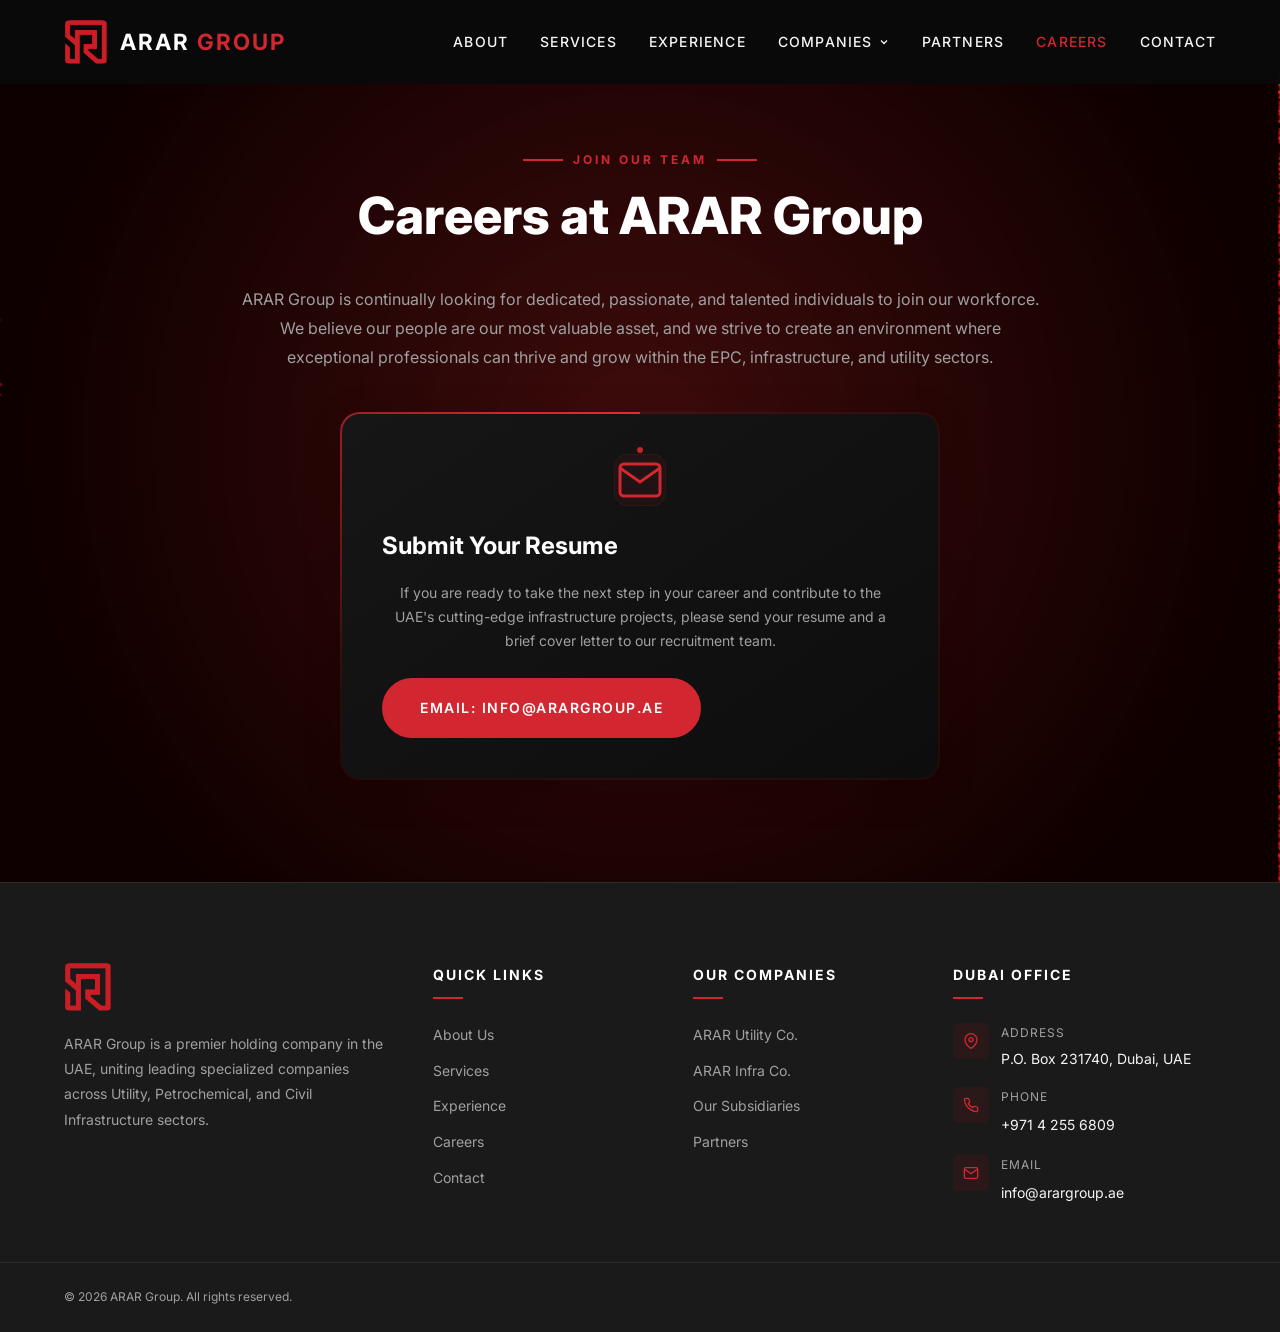
==== careers/index.html @ 0d3710c1 "Career and utility separate" ====
<!DOCTYPE html>
<html lang="en">

<head>
  <meta charset="UTF-8">
  <meta name="viewport" content="width=device-width, initial-scale=1.0">
  <meta name="robots" content="index, follow">
  <title>Careers at ARAR Group &mdash; Join Dubai's Leading EPC &amp; Utility Contractor</title>
  <meta name="description"
    content="Join ARAR Group, leading EPC &amp; Utility Contracting Company in Dubai. Send your resume to info@arargroup.ae to explore career opportunities in electrical engineering and infrastructure.">
  <!-- Canonical -->
  <link rel="canonical" href="https://arargroup.com/careers">
  <!-- Favicon -->
  <link rel="icon" href="/ARAR.png" type="image/png">
  <!-- Open Graph -->
  <meta property="og:type" content="website">
  <meta property="og:site_name" content="ARAR Group">
  <meta property="og:title" content="Careers at ARAR Group">
  <meta property="og:description" content="Join ARAR Group, leading EPC &amp; Utility Contracting Company in Dubai. Explore career opportunities with us.">
  <meta property="og:image" content="https://arargroup.com/ARAR.png">
  <meta property="og:url" content="https://arargroup.com/careers">
  <meta name="twitter:card" content="summary_large_image">
  <link rel="stylesheet" href="/index.css">
  <link rel="stylesheet" href="/modal.css">
  <!-- Google Fonts -->
  <link rel="preconnect" href="https://fonts.googleapis.com">
  <link rel="preconnect" href="https://fonts.gstatic.com" crossorigin>
  <link rel="stylesheet" href="https://fonts.googleapis.com/css2?family=Inter:wght@300;400;500;600;700;800;900&display=swap">
</head>

<body>

  <!-- ============ NAVIGATION ============ -->
  <nav class="navbar" id="navbar" style="background: rgba(10, 10, 10, 0.95); backdrop-filter: blur(10px);">
    <div class="container">
      <a href="/" class="nav-logo">
        <div class="logo-mark"><img src="/ARAR.png" alt="ARAR Group Logo"></div>
        <div class="logo-text">ARAR <span>GROUP</span></div>
      </a>
      <div class="nav-links" id="navLinks">
        <a href="/#about">About</a>
        <a href="/#services">Services</a>
        <a href="/#stats">Experience</a>
        <!-- Companies Dropdown -->
        <div class="nav-dropdown" id="navCompaniesDropdown">
          <button class="nav-dropdown-trigger" aria-haspopup="true" aria-expanded="false" id="navCompaniesTrigger">
            Companies
            <svg class="nav-dd-chevron" viewBox="0 0 24 24" fill="none" stroke="currentColor" stroke-width="2.5"
              width="12" height="12">
              <polyline points="6 9 12 15 18 9" />
            </svg>
          </button>
          <div class="nav-dropdown-panel" id="navCompaniesPanel" role="menu">
            <a href="/utility" class="nav-dd-item nav-dd-utility" role="menuitem">
              <span class="nav-dd-dot nav-dd-dot--utility"></span>
              <span class="nav-dd-info">
                <span class="nav-dd-name">ARAR Utility Co.</span>
                <span class="nav-dd-sub">EPC Electrical &amp; Power</span>
              </span>
              <svg class="nav-dd-arrow" viewBox="0 0 24 24" fill="none" stroke="currentColor" stroke-width="2"
                width="14" height="14">
                <path d="M7 17L17 7M17 7H7M17 7v10" />
              </svg>
            </a>
            <a href="https://www.ararinfra.com/" target="_blank" rel="noopener noreferrer"
              class="nav-dd-item nav-dd-infra" role="menuitem">
              <span class="nav-dd-dot nav-dd-dot--infra"></span>
              <span class="nav-dd-info">
                <span class="nav-dd-name">ARAR Infra Co.</span>
                <span class="nav-dd-sub">Civil &amp; Road Works</span>
              </span>
              <svg class="nav-dd-arrow" viewBox="0 0 24 24" fill="none" stroke="currentColor" stroke-width="2"
                width="14" height="14">
                <path d="M7 17L17 7M17 7H7M17 7v10" />
              </svg>
            </a>
            <div class="nav-dd-item nav-dd-petro nav-dd-soon" role="menuitem">
              <span class="nav-dd-dot nav-dd-dot--petro"></span>
              <span class="nav-dd-info">
                <span class="nav-dd-name">ARAR Petrochemicals</span>
              </span>
              <span class="nav-dd-soon-badge">Soon</span>
            </div>
          </div>
        </div>
        <a href="/#clients">Partners</a>
        <a href="/careers" class="active" style="color: var(--deep-red);">Careers</a>
        <a href="/#contact">Contact</a>
      </div>
      <button class="hamburger" id="hamburger" aria-label="Toggle navigation">
        <span></span>
        <span></span>
        <span></span>
      </button>
    </div>
  </nav>

  <!-- Mobile Nav -->
  <div class="mobile-nav" id="mobileNav">
    <a href="/#about" class="mobile-nav-link">About</a>
    <a href="/#services" class="mobile-nav-link">Services</a>
    <a href="/#stats" class="mobile-nav-link">Experience</a>
    <!-- Companies accordion -->
    <div class="mobile-companies" id="mobileCompanies">
      <button class="mobile-companies-trigger" id="mobileCompaniesTrigger">
        Companies
        <svg class="mobile-dd-chevron" viewBox="0 0 24 24" fill="none" stroke="currentColor" stroke-width="2.5"
          width="14" height="14">
          <polyline points="6 9 12 15 18 9" />
        </svg>
      </button>
      <div class="mobile-companies-list" id="mobileCompaniesList">
        <a href="/utility" class="mobile-company-link mobile-company-utility">
          <span class="mobile-co-dot mobile-co-dot--utility"></span>ARAR Utility Co.
        </a>
        <a href="https://www.ararinfra.com/" target="_blank" rel="noopener noreferrer"
          class="mobile-company-link mobile-company-infra">
          <span class="mobile-co-dot mobile-co-dot--infra"></span>ARAR Infra Co.
        </a>
        <span class="mobile-company-link mobile-company-petro mobile-company-soon">
          <span class="mobile-co-dot mobile-co-dot--petro"></span>ARAR Petrochemicals <em>(Soon)</em>
        </span>
      </div>
    </div>
    <a href="/#clients" class="mobile-nav-link">Partners</a>
    <a href="/careers" class="mobile-nav-link active">Careers</a>
    <a href="/#contact" class="mobile-nav-link">Contact</a>
  </div>


  <!-- ============ CAREERS CONTENT ============ -->
  <section class="section" style="position: relative; padding-top: 150px; min-height: 80vh; display: flex; flex-direction: column; justify-content: center; align-items: center; overflow: hidden; z-index: 1;">
    
    <!-- Red Particle Noise Background -->
    <div style="position: absolute; top: 0; left: 0; width: 100%; height: 100%; z-index: -1;">
      <!-- Deep red radial gradient base -->
      <div style="position: absolute; top: 0; left: 0; width: 100%; height: 100%; background: radial-gradient(circle at 50% 50%, rgba(180, 10, 10, 0.3) 0%, rgba(15, 0, 0, 1) 80%);"></div>
      
      <!-- Particle Noise Canvas -->
      <canvas id="particleNoiseCanvas" style="position: absolute; top: 0; left: 0; width: 100%; height: 100%; mix-blend-mode: screen;"></canvas>
    </div>

    <div class="container" style="display: flex; flex-direction: column; align-items: center; text-align: center;">
      <span class="section-tag"><span class="line"></span> Join Our Team <span class="line"></span></span>
      <h1 class="section-title">Careers at ARAR Group</h1>
      <p class="section-subtitle" style="max-width: 800px; margin: 20px auto 40px;">
        ARAR Group is continually looking for dedicated, passionate, and talented individuals to join our workforce. We believe our people are our most valuable asset, and we strive to create an environment where exceptional professionals can thrive and grow within the EPC, infrastructure, and utility sectors.
      </p>

      <div class="gradient-card fade-in" style="max-width: 600px; width: 100%; text-align: center; margin: 0 auto;">
        <div class="gradient-card-border"></div>
        <div class="gradient-card-content" style="padding: 40px;">
          <div class="gradient-card-icon" style="margin: 0 auto 20px;">
            <svg viewBox="0 0 24 24" fill="none" stroke="currentColor" stroke-width="1.5" style="width: 48px; height: 48px;">
              <path d="M4 4h16c1.1 0 2 .9 2 2v12c0 1.1-.9 2-2 2H4c-1.1 0-2-.9-2-2V6c0-1.1.9-2 2-2z" />
              <polyline points="22,6 12,13 2,6" />
            </svg>
          </div>
          <h3 style="margin-bottom: 15px; font-size: 1.5rem; text-align: center;">Submit Your Resume</h3>
          <p style="margin-bottom: 25px; color: var(--text-muted); text-align: center;">
            If you are ready to take the next step in your career and contribute to the UAE's cutting-edge infrastructure projects, please send your resume and a brief cover letter to our recruitment team.
          </p>
          <a href="mailto:info@arargroup.ae" class="btn btn-primary">
            Email: info@arargroup.ae
          </a>
        </div>
      </div>
    </div>
  </section>


  <!-- ============ FOOTER ============ -->
  <footer class="footer">
    <div class="footer-main">
      <div class="container">
        <div class="footer-grid">
          <!-- Brand -->
          <div class="footer-brand">
            <div class="logo-mark"><img src="/ARAR.png" alt="ARAR Group Logo"></div>
            <p>
              ARAR Group is a premier holding company in the UAE, uniting leading specialized companies across Utility, Petrochemical, and Civil Infrastructure sectors.
            </p>
          </div>

          <!-- Quick Links -->
          <div class="footer-col">
            <h4>Quick Links</h4>
            <ul>
              <li><a href="/#about">About Us</a></li>
              <li><a href="/#services">Services</a></li>
              <li><a href="/#stats">Experience</a></li>
              <li><a href="/careers">Careers</a></li>
              <li><a href="/#contact">Contact</a></li>
            </ul>
          </div>

          <!-- Our Companies -->
          <div class="footer-col">
            <h4>Our Companies</h4>
            <ul>
              <li><a href="/utility">ARAR Utility Co.</a></li>
              <li><a href="https://www.ararinfra.com/" target="_blank" rel="noopener noreferrer">ARAR Infra Co.</a></li>
              <li><a href="/#showcase">Our Subsidiaries</a></li>
              <li><a href="/#clients">Partners</a></li>
            </ul>
          </div>

          <!-- Contact -->
          <div class="footer-col">
            <h4>Dubai Office</h4>
            <div class="footer-contact-item">
              <div class="footer-contact-icon">
                <svg width="16" height="16" viewBox="0 0 24 24" fill="none" stroke="currentColor" stroke-width="2">
                  <path d="M21 10c0 7-9 13-9 13s-9-6-9-13a9 9 0 0 1 18 0z" />
                  <circle cx="12" cy="10" r="3" />
                </svg>
              </div>
              <div class="footer-contact-info">
                <span>Address</span>
                <p>P.O. Box 231740, Dubai, UAE</p>
              </div>
            </div>
            <div class="footer-contact-item">
              <div class="footer-contact-icon">
                <svg width="16" height="16" viewBox="0 0 24 24" fill="none" stroke="currentColor" stroke-width="2">
                  <path
                    d="M22 16.92v3a2 2 0 0 1-2.18 2 19.79 19.79 0 0 1-8.63-3.07 19.5 19.5 0 0 1-6-6 19.79 19.79 0 0 1-3.07-8.67A2 2 0 0 1 4.11 2h3a2 2 0 0 1 2 1.72c.127.96.361 1.903.7 2.81a2 2 0 0 1-.45 2.11L8.09 9.91a16 16 0 0 0 6 6l1.27-1.27a2 2 0 0 1 2.11-.45c.907.339 1.85.573 2.81.7A2 2 0 0 1 22 16.92z" />
                </svg>
              </div>
              <div class="footer-contact-info">
                <span>Phone</span>
                <a href="tel:+97142556809">+971 4 255 6809</a>
              </div>
            </div>
            <div class="footer-contact-item">
              <div class="footer-contact-icon">
                <svg width="16" height="16" viewBox="0 0 24 24" fill="none" stroke="currentColor" stroke-width="2">
                  <path d="M4 4h16c1.1 0 2 .9 2 2v12c0 1.1-.9 2-2 2H4c-1.1 0-2-.9-2-2V6c0-1.1.9-2 2-2z" />
                  <polyline points="22,6 12,13 2,6" />
                </svg>
              </div>
              <div class="footer-contact-info">
                <span>Email</span>
                <a href="mailto:info@arargroup.ae">info@arargroup.ae</a>
              </div>
            </div>
          </div>
        </div>
      </div>
    </div>

    <!-- Footer Bottom -->
    <div class="footer-bottom">
      <div class="container">
        <p>&copy; 2026 ARAR Group. All rights reserved.</p>
      </div>
    </div>
  </footer>

  <!-- ============ BACK TO TOP ============ -->
  <button id="backToTop" class="back-to-top" aria-label="Back to top">
    <svg viewBox="0 0 24 24" fill="none" stroke="currentColor" stroke-width="2.5" stroke-linecap="round"
      stroke-linejoin="round">
      <path d="M12 19V5M5 12l7-7 7 7" />
    </svg>
  </button>

  <script src="/index.js"></script>
  <script src="/particle-noise.js"></script>
</body>

</html>
---- index.css ----
/* ============================================
   ARAR GROUP — Premium EPC Portal
   Design System & Styles
   ============================================ */

/* ---- Google Fonts ---- */
/* Loaded via <link> in HTML <head> to avoid render-blocking CSS @import */

/* ---- CSS Custom Properties ---- */
:root {
  /* Brand Colors — matched to logo red */
  --deep-red: #D22630;
  --deep-red-hover: #E02D38;
  --deep-red-glow: rgba(210, 38, 48, 0.35);
  --slate-grey: #2C2C2C;
  --slate-dark: #1A1A1A;
  --clean-black: #0D0D0D;
  --hero-overlay: rgba(13, 13, 13, 0.65);

  /* Neutrals */
  --white: #FFFFFF;
  --off-white: #F5F5F5;
  --text-muted: #A0A0A0;
  --border-subtle: rgba(255, 255, 255, 0.08);
  --glass-bg: rgba(255, 255, 255, 0.05);
  --glass-border: rgba(255, 255, 255, 0.12);

  /* Typography */
  --font-family: 'Inter', -apple-system, BlinkMacSystemFont, 'Segoe UI', sans-serif;
  --fs-display: clamp(2.8rem, 6vw, 5.5rem);
  --fs-h1: clamp(2rem, 4vw, 3.5rem);
  --fs-h2: clamp(1.6rem, 3vw, 2.5rem);
  --fs-h3: clamp(1.2rem, 2vw, 1.5rem);
  --fs-body: 1rem;
  --fs-small: 0.875rem;
  --fs-xs: 0.75rem;

  /* Spacing */
  --section-pad: clamp(60px, 8vw, 120px);
  --container-max: 1280px;

  /* Transitions */
  --ease-out: cubic-bezier(0.25, 0.46, 0.45, 0.94);
  --ease-spring: cubic-bezier(0.34, 1.56, 0.64, 1);
  --transition-fast: 0.2s var(--ease-out);
  --transition-base: 0.4s var(--ease-out);
  --transition-slow: 0.8s var(--ease-out);

  /* Borders */
  --radius-sm: 6px;
  --radius-md: 12px;
  --radius-lg: 20px;
  --radius-full: 9999px;
}

/* ---- Reset & Base ---- */
*,
*::before,
*::after {
  margin: 0;
  padding: 0;
  box-sizing: border-box;
}

html {
  scroll-behavior: smooth;
  -webkit-font-smoothing: antialiased;
  -moz-osx-font-smoothing: grayscale;
}

/* Custom Scrollbar */
::-webkit-scrollbar {
  width: 10px;
}

::-webkit-scrollbar-track {
  background: var(--clean-black);
}

::-webkit-scrollbar-thumb {
  background: var(--deep-red);
  border-radius: var(--radius-full);
  border: 2px solid var(--clean-black);
}

::-webkit-scrollbar-thumb:hover {
  background: var(--deep-red-hover);
}

body {
  font-family: var(--font-family);
  background: var(--clean-black);
  color: var(--off-white);
  line-height: 1.7;
  overflow-x: hidden;
}

a {
  text-decoration: none;
  color: inherit;
  transition: color var(--transition-fast);
}

img {
  max-width: 100%;
  display: block;
}

ul {
  list-style: none;
}

.container {
  width: 90%;
  max-width: var(--container-max);
  margin: 0 auto;
}

/* Utilities */
.highlight {
  color: var(--deep-red);
}


/* ============================================
   NAVIGATION
   ============================================ */
.navbar {
  position: fixed;
  top: 0;
  left: 0;
  width: 100%;
  z-index: 1000;
  padding: 20px 0;
  transition: all var(--transition-base);
  background: transparent;
}

.navbar.scrolled {
  background: rgba(13, 13, 13, 0.95);
  backdrop-filter: blur(20px);
  -webkit-backdrop-filter: blur(20px);
  padding: 12px 0;
  box-shadow: 0 2px 40px rgba(0, 0, 0, 0.4);
}

.navbar .container {
  display: flex;
  align-items: center;
  justify-content: space-between;
}

.nav-logo {
  display: flex;
  align-items: center;
  gap: 12px;
  z-index: 1001;
}

.nav-logo .logo-mark {
  width: 44px;
  height: 44px;
  border-radius: var(--radius-sm);
  display: flex;
  align-items: center;
  justify-content: center;
  overflow: hidden;
  flex-shrink: 0;
}

.nav-logo .logo-mark img,
.footer-brand .logo-mark img {
  width: 100%;
  height: 100%;
  object-fit: contain;
}

.nav-logo .logo-text {
  font-size: 1.4rem;
  font-weight: 700;
  letter-spacing: 2px;
  color: var(--white);
}

.nav-logo .logo-text span {
  color: var(--deep-red);
}

.nav-links {
  display: flex;
  align-items: center;
  gap: 32px;
}

.nav-links a {
  font-size: var(--fs-small);
  font-weight: 500;
  text-transform: uppercase;
  letter-spacing: 1.2px;
  color: var(--off-white);
  position: relative;
  padding: 4px 0;
}

.nav-links a::after {
  content: '';
  position: absolute;
  bottom: -2px;
  left: 0;
  width: 0;
  height: 2px;
  background: var(--deep-red);
  transition: width var(--transition-base);
}

.nav-links a:hover::after {
  width: 100%;
}

.nav-links a:hover {
  color: var(--white);
}

/* Active nav link (set by scroll spy JS) */
.nav-links a.nav-active {
  color: var(--deep-red);
}

.nav-social {
  display: flex;
  align-items: center;
  gap: 12px;
  margin-left: 12px;
}

.nav-social a {
  display: flex;
  align-items: center;
  justify-content: center;
  width: 36px;
  height: 36px;
  border-radius: 50%;
  background: var(--glass-bg);
  border: 1px solid var(--glass-border);
  color: var(--off-white);
  padding: 0;
  transition: all 0.35s var(--ease-spring);
  position: relative;
  overflow: hidden;
}

.nav-social a::before {
  content: '';
  position: absolute;
  inset: 0;
  border-radius: 50%;
  background: var(--deep-red);
  transform: scale(0);
  transition: transform 0.35s var(--ease-spring);
  z-index: -1;
}

.nav-social a::after {
  display: none !important;
}

.nav-social a:hover {
  color: var(--white);
  transform: translateY(-3px) rotate(8deg) scale(1.15);
  border-color: var(--deep-red);
  box-shadow: 0 6px 20px var(--deep-red-glow);
}

.nav-social a:hover::before {
  transform: scale(1);
}

.nav-social a:active {
  transform: translateY(0) rotate(0deg) scale(0.95);
}

/* ── Companies Dropdown ── */
.nav-dropdown {
  position: relative;
}

.nav-dropdown-trigger {
  display: flex;
  align-items: center;
  gap: 5px;
  font-size: var(--fs-small);
  font-weight: 500;
  text-transform: uppercase;
  letter-spacing: 1.2px;
  color: var(--off-white);
  background: none;
  border: none;
  cursor: pointer;
  padding: 4px 0;
  font-family: var(--font-family);
  transition: color var(--transition-base);
  position: relative;
}

.nav-dropdown-trigger::after {
  content: '';
  position: absolute;
  bottom: -2px;
  left: 0;
  width: 0;
  height: 2px;
  background: var(--deep-red);
  transition: width var(--transition-base);
}

.nav-dropdown:hover .nav-dropdown-trigger::after,
.nav-dropdown-trigger.open::after {
  width: 100%;
}

.nav-dropdown:hover .nav-dropdown-trigger,
.nav-dropdown-trigger.open {
  color: var(--white);
}

.nav-dd-chevron {
  transition: transform 0.3s ease;
  flex-shrink: 0;
}

.nav-dropdown-trigger.open .nav-dd-chevron {
  transform: rotate(180deg);
}

.nav-dropdown-panel {
  position: absolute;
  top: calc(100% + 18px);
  left: 50%;
  transform: translateX(-50%) translateY(-8px);
  min-width: 260px;
  background: rgba(15, 15, 15, 0.97);
  border: 1px solid rgba(255, 255, 255, 0.08);
  border-radius: 14px;
  padding: 8px;
  opacity: 0;
  visibility: hidden;
  pointer-events: none;
  transition: opacity 0.25s ease, transform 0.25s ease, visibility 0.25s;
  z-index: 2000;
  box-shadow: 0 20px 60px rgba(0, 0, 0, 0.6), 0 0 0 1px rgba(255,255,255,0.04);
}

/* Arrow notch */
.nav-dropdown-panel::before {
  content: '';
  position: absolute;
  top: -6px;
  left: 50%;
  transform: translateX(-50%);
  width: 12px;
  height: 12px;
  background: rgba(15, 15, 15, 0.97);
  border-top: 1px solid rgba(255,255,255,0.08);
  border-left: 1px solid rgba(255,255,255,0.08);
  rotate: 45deg;
}

.nav-dropdown:hover .nav-dropdown-panel,
.nav-dropdown-panel.open {
  opacity: 1;
  visibility: visible;
  pointer-events: all;
  transform: translateX(-50%) translateY(0);
}

/* Each row item */
.nav-dd-item {
  display: flex;
  align-items: center;
  gap: 12px;
  padding: 10px 12px;
  border-radius: 10px;
  text-decoration: none;
  color: var(--off-white);
  transition: background 0.2s ease, color 0.2s ease;
  cursor: pointer;
  position: relative;
}

.nav-dd-item:hover {
  background: rgba(255, 255, 255, 0.05);
  color: var(--white);
}

/* Colorful dot */
.nav-dd-dot {
  width: 9px;
  height: 9px;
  border-radius: 50%;
  flex-shrink: 0;
}

.nav-dd-dot--utility { background: #ffc832; box-shadow: 0 0 6px rgba(255,200,50,0.6); }
.nav-dd-dot--infra   { background: #50dc82; box-shadow: 0 0 6px rgba(80,220,130,0.6); }
.nav-dd-dot--petro   { background: #50a0ff; box-shadow: 0 0 6px rgba(80,160,255,0.6); }

/* Name + tagline */
.nav-dd-info {
  display: flex;
  flex-direction: column;
  gap: 2px;
  flex: 1;
}

.nav-dd-name {
  font-size: 0.8rem;
  font-weight: 600;
  letter-spacing: 0.4px;
  text-transform: uppercase;
}

.nav-dd-sub {
  font-size: 0.68rem;
  color: var(--text-muted);
  letter-spacing: 0.2px;
  text-transform: none;
  font-weight: 400;
}

/* Arrow icon */
.nav-dd-arrow {
  opacity: 0;
  transform: translate(-4px, 4px);
  transition: opacity 0.2s ease, transform 0.2s ease;
  stroke: currentColor;
  flex-shrink: 0;
}

.nav-dd-item:hover .nav-dd-arrow {
  opacity: 1;
  transform: translate(0, 0);
}

/* Per-company hover accent */
.nav-dd-utility:hover { color: #ffc832; }
.nav-dd-infra:hover   { color: #50dc82; }

/* "Soon" state */
.nav-dd-soon {
  opacity: 0.5;
  cursor: not-allowed;
}

.nav-dd-soon:hover {
  background: none;
  color: var(--off-white);
}

.nav-dd-soon-badge {
  font-size: 0.58rem;
  font-weight: 700;
  letter-spacing: 1px;
  text-transform: uppercase;
  background: rgba(80, 160, 255, 0.15);
  color: #50a0ff;
  border: 1px solid rgba(80, 160, 255, 0.3);
  padding: 2px 7px;
  border-radius: 20px;
  flex-shrink: 0;
}

/* ── Mobile Companies Accordion ── */
.mobile-companies {
  display: flex;
  flex-direction: column;
  align-items: center;
  width: 100%;
}

.mobile-companies-trigger {
  display: flex;
  align-items: center;
  gap: 8px;
  font-size: 1.5rem;
  font-weight: 600;
  letter-spacing: 2px;
  text-transform: uppercase;
  color: var(--off-white);
  background: none;
  border: none;
  cursor: pointer;
  font-family: var(--font-family);
  transition: color var(--transition-fast);
  padding: 0;
}

.mobile-companies-trigger:hover {
  color: var(--deep-red);
}

.mobile-dd-chevron {
  transition: transform 0.3s ease;
}

.mobile-companies.open .mobile-dd-chevron {
  transform: rotate(180deg);
}

.mobile-companies-list {
  display: flex;
  flex-direction: column;
  align-items: center;
  gap: 10px;
  max-height: 0;
  overflow: hidden;
  transition: max-height 0.4s ease, opacity 0.3s ease, margin-top 0.3s ease;
  opacity: 0;
  margin-top: 0;
}

.mobile-companies.open .mobile-companies-list {
  max-height: 300px;
  opacity: 1;
  margin-top: 12px;
}

.mobile-company-link {
  display: flex;
  align-items: center;
  gap: 10px;
  font-size: 1rem;
  font-weight: 600;
  letter-spacing: 1.5px;
  text-transform: uppercase;
  color: var(--off-white);
  text-decoration: none;
  transition: color var(--transition-fast);
  padding: 6px 20px;
  border-radius: 8px;
  background: rgba(255,255,255,0.04);
  border: 1px solid rgba(255,255,255,0.06);
  width: 240px;
  justify-content: center;
}

.mobile-co-dot {
  width: 8px;
  height: 8px;
  border-radius: 50%;
  flex-shrink: 0;
}

.mobile-co-dot--utility { background: #ffc832; box-shadow: 0 0 5px rgba(255,200,50,0.6); }
.mobile-co-dot--infra   { background: #50dc82; box-shadow: 0 0 5px rgba(80,220,130,0.6); }
.mobile-co-dot--petro   { background: #50a0ff; box-shadow: 0 0 5px rgba(80,160,255,0.6); }

.mobile-company-utility:hover { color: #ffc832; border-color: rgba(255,200,50,0.3); }
.mobile-company-infra:hover   { color: #50dc82; border-color: rgba(80,220,130,0.3); }

.mobile-company-soon {
  opacity: 0.45;
  cursor: not-allowed;
  font-size: 0.85rem;
}

.mobile-company-soon em {
  font-style: normal;
  font-size: 0.7rem;
  color: #50a0ff;
}


/* Hamburger */
.hamburger {
  display: none;
  flex-direction: column;
  gap: 5px;
  cursor: pointer;
  z-index: 1001;
  background: none;
  border: none;
  padding: 4px;
  border-radius: 4px;
}

.hamburger:focus-visible {
  outline: 2px solid var(--deep-red);
  outline-offset: 3px;
}

.hamburger span {
  width: 26px;
  height: 2px;
  background: var(--white);
  transition: all var(--transition-base);
  border-radius: 2px;
}

.hamburger.active span:nth-child(1) {
  transform: rotate(45deg) translate(5px, 5px);
}

.hamburger.active span:nth-child(2) {
  opacity: 0;
}

.hamburger.active span:nth-child(3) {
  transform: rotate(-45deg) translate(5px, -5px);
}

/* Mobile Nav */
.mobile-nav {
  display: none;
  position: fixed;
  top: 0;
  left: 0;
  width: 100%;
  height: 100vh;
  background: rgba(13, 13, 13, 0.97);
  backdrop-filter: blur(30px);
  -webkit-backdrop-filter: blur(30px);
  z-index: 999;
  flex-direction: column;
  align-items: center;
  justify-content: center;
  gap: 28px;
  opacity: 0;
  visibility: hidden;
  transition: all var(--transition-base);
}

.mobile-nav.active {
  opacity: 1;
  visibility: visible;
}

.mobile-nav a {
  font-size: 1.5rem;
  font-weight: 600;
  letter-spacing: 2px;
  text-transform: uppercase;
  color: var(--off-white);
  transition: color var(--transition-fast);
}

.mobile-nav a:hover {
  color: var(--deep-red);
}

.mobile-social {
  display: flex;
  align-items: center;
  gap: 20px;
  margin-top: 24px;
}

.mobile-social a {
  display: flex;
  align-items: center;
  justify-content: center;
  width: 48px;
  height: 48px;
  border-radius: 50%;
  background: var(--glass-bg);
  border: 1px solid var(--glass-border);
  color: var(--off-white);
  transition: all 0.4s var(--ease-spring);
  position: relative;
}

.mobile-social a::before {
  content: '';
  position: absolute;
  inset: 0;
  border-radius: 50%;
  background: var(--deep-red);
  transform: scale(0);
  transition: transform 0.4s var(--ease-spring);
  z-index: -1;
}

.mobile-social a:hover {
  color: var(--white);
  transform: translateY(-4px) scale(1.12);
  border-color: var(--deep-red);
  box-shadow: 0 8px 25px var(--deep-red-glow);
  animation: socialBounce 0.5s var(--ease-spring);
}

.mobile-social a:hover::before {
  transform: scale(1);
}

@keyframes socialBounce {
  0% {
    transform: translateY(0) scale(1);
  }

  40% {
    transform: translateY(-8px) scale(1.15);
  }

  60% {
    transform: translateY(-2px) scale(1.1);
  }

  100% {
    transform: translateY(-4px) scale(1.12);
  }
}


/* ============================================
   LOGO INTRO SECTION
   ============================================ */
.logo-intro-section {
  position: relative;
  width: 100%;
  height: 100vh;
  min-height: 600px;
  display: flex;
  align-items: center;
  justify-content: center;
  overflow: hidden;
  background-color: #050505;
  background-image: 
    linear-gradient(rgba(255, 255, 255, 0.02) 1px, transparent 1px),
    linear-gradient(90deg, rgba(255, 255, 255, 0.02) 1px, transparent 1px);
  background-size: 60px 60px;
  background-position: center center;
}

.logo-intro-section::after {
  content: "";
  position: absolute;
  inset: 0;
  background: radial-gradient(circle at center, transparent 20%, #050505 85%);
  pointer-events: none;
  z-index: 1;
}

.logo-intro-section::before {
  content: "";
  position: absolute;
  top: 50%;
  left: 50%;
  width: 150vw;
  height: 150vh;
  transform: translate(-50%, -50%);
  background: radial-gradient(circle at center, rgba(190, 20, 20, 0.08) 0%, transparent 60%);
  animation: pulseGlow 8s ease-in-out infinite alternate;
  pointer-events: none;
  z-index: 1;
}

@keyframes pulseGlow {
  0% { opacity: 0.5; transform: translate(-50%, -50%) scale(0.95); }
  100% { opacity: 1; transform: translate(-50%, -50%) scale(1.05); }
}

/* ---- Zoom-to-next overlay ---- */
#zoomOverlay {
  position: absolute;
  inset: 0;
  background: #000;
  opacity: 0;
  pointer-events: none;
  z-index: 10;
  transition: opacity 0.35s ease;
}

#zoomOverlay.visible {
  opacity: 1;
  pointer-events: all;
}

/* ---- During zoom transition ---- */
.zoom-transitioning .logo-3d-wrap {
  transition: transform 0.95s cubic-bezier(0.4, 0, 0.9, 1) !important;
  animation: none !important;
}

.zoom-transitioning .logo-intro-brand {
  transition: opacity 0.3s ease !important;
  opacity: 0 !important;
}

.zoom-transitioning .zoom-scroll-hint {
  opacity: 0;
  transition: opacity 0.2s ease;
}

/* ---- Scroll hint ---- */
.zoom-scroll-hint {
  position: absolute;
  bottom: 36px;
  left: 50%;
  transform: translateX(-50%);
  display: flex;
  flex-direction: column;
  align-items: center;
  gap: 10px;
  z-index: 5;
  animation: hintFadeIn 1.5s ease 2s both;
  color: rgba(255, 255, 255, 0.55);
  font-size: 0.72rem;
  letter-spacing: 2px;
  text-transform: uppercase;
  pointer-events: none;
}

@keyframes hintFadeIn {
  from {
    opacity: 0;
    transform: translateX(-50%) translateY(10px);
  }

  to {
    opacity: 1;
    transform: translateX(-50%) translateY(0);
  }
}

.zoom-scroll-arrow {
  width: 18px;
  height: 18px;
  border-right: 2px solid rgba(255, 255, 255, 0.5);
  border-bottom: 2px solid rgba(255, 255, 255, 0.5);
  transform: rotate(45deg);
  animation: arrowBounce 1.4s ease-in-out infinite;
}

@keyframes arrowBounce {

  0%,
  100% {
    transform: rotate(45deg) translateY(0);
    opacity: 0.5;
  }

  50% {
    transform: rotate(45deg) translateY(5px);
    opacity: 1;
  }
}



/* ---- Content container ---- */
.logo-intro-content {
  position: relative;
  z-index: 3;
  display: flex;
  flex-direction: column;
  align-items: center;
  gap: 28px;
  animation: introContentFadeIn 1.2s var(--ease-out) 0.3s both;
}

@keyframes introContentFadeIn {
  from {
    opacity: 0;
    transform: translateY(30px);
  }

  to {
    opacity: 1;
    transform: translateY(0);
  }
}

/* ---- 3D logo video wrapper (circular crop) ---- */
.logo-3d-wrap {
  width: clamp(160px, 22vw, 280px);
  height: clamp(160px, 22vw, 280px);
  border-radius: 50%;
  position: relative;
  box-shadow: 0 0 0 4px rgba(255, 255, 255, 0.15);
  flex-shrink: 0;
  display: flex;
  align-items: center;
  justify-content: center;
  perspective: 1000px;
  /* needed for 3D effect of children */
}

.logo-3d-spinner {
  width: 70%;
  height: 70%;
  position: relative;
  transform-style: preserve-3d;
  animation: spin3D 12s linear infinite;
  display: flex;
  align-items: center;
  justify-content: center;
  will-change: transform;
}

.logo-3d-svg-layer {
  width: 100%;
  height: 100%;
  object-fit: contain;
  position: absolute;
  top: 0;
  left: 0;
  backface-visibility: hidden;
  will-change: transform;
}

/* Blend the layers to create a smooth solid edge, and apply rich, deep shading */
.logo-3d-svg-layer.inner-layer {
  filter: brightness(0.55) contrast(1.2) blur(0.35px);
}

@keyframes spin3D {
  0% {
    transform: rotateY(0deg);
  }

  100% {
    transform: rotateY(-360deg);
  }
}

/* ---- Brand text ---- */
.logo-intro-brand {
  display: flex;
  flex-direction: column;
  align-items: center;
  line-height: 1;
  gap: 6px;
}

.logo-intro-main {
  font-family: var(--font-family);
  font-size: clamp(2.8rem, 7vw, 6rem);
  font-weight: 900;
  letter-spacing: clamp(6px, 2vw, 20px);
  color: #ffffff;
  text-shadow: 0 4px 10px rgba(0, 0, 0, 0.6);
  text-transform: uppercase;
}

.logo-intro-sub {
  font-family: var(--font-family);
  font-size: clamp(1rem, 2.5vw, 2rem);
  font-weight: 400;
  letter-spacing: clamp(8px, 3vw, 28px);
  color: var(--deep-red);
  text-shadow: 0 2px 6px rgba(0, 0, 0, 0.4);
  text-transform: uppercase;
}


/* ============================================
   HERO SLIDER
   ============================================ */
.hero {
  position: relative;
  width: 100%;
  min-height: 100vh;
  display: flex;
  align-items: center;
  overflow: hidden;
}

.hero-slide {
  position: absolute;
  inset: 0;
  opacity: 0;
  transition: opacity 1.2s var(--ease-out);
  z-index: 1;
}

.hero-slide.active {
  opacity: 1;
  z-index: 2;
}

.hero-slide-bg {
  position: absolute;
  inset: 0;
  background-size: cover;
  background-position: center;
  transform: scale(1.05);
  transition: transform 8s ease-out;
}

.hero-slide.active .hero-slide-bg {
  transform: scale(1);
}

.hero-slide-overlay {
  position: absolute;
  inset: 0;
  background: linear-gradient(135deg,
      rgba(13, 13, 13, 0.82) 0%,
      rgba(13, 13, 13, 0.55) 50%,
      rgba(139, 26, 26, 0.25) 100%);
  z-index: 1;
}

.hero-slide-content {
  position: relative;
  z-index: 2;
  height: 100%;
  display: flex;
  flex-direction: column;
  justify-content: center;
  padding: 0 8%;
  max-width: 900px;
}

.hero-tag {
  display: inline-flex;
  align-items: center;
  gap: 10px;
  background: rgba(20, 20, 20, 0.85);
  border: 1px solid var(--glass-border);
  padding: 8px 20px;
  border-radius: var(--radius-full);
  font-size: var(--fs-xs);
  font-weight: 600;
  text-transform: uppercase;
  letter-spacing: 2px;
  color: var(--deep-red-hover);
  margin-bottom: 24px;
  width: fit-content;
}

.hero-tag .dot {
  width: 6px;
  height: 6px;
  background: var(--deep-red);
  border-radius: 50%;
  animation: pulse 2s infinite;
}

.hero-title {
  font-size: clamp(2.5rem, 5vw, var(--fs-display));
  font-weight: 900;
  line-height: 1.05;
  letter-spacing: -1px;
  color: var(--white);
  margin-bottom: 24px;
}

.hero-title .highlight {
  color: var(--deep-red);
  position: relative;
}

.hero-desc {
  font-size: clamp(1rem, 1.5vw, 1.25rem);
  color: var(--text-muted);
  max-width: 560px;
  line-height: 1.8;
  margin-bottom: 40px;
}

.hero-btns {
  display: flex;
  gap: 16px;
  flex-wrap: wrap;
}

.btn {
  display: inline-flex;
  align-items: center;
  gap: 10px;
  padding: 16px 36px;
  border-radius: var(--radius-full);
  font-family: var(--font-family);
  font-size: var(--fs-small);
  font-weight: 600;
  text-transform: uppercase;
  letter-spacing: 1.5px;
  cursor: pointer;
  transition: all var(--transition-fast);
  border: 2px solid transparent;
}

.btn-primary {
  background: var(--deep-red);
  color: var(--white);
  border-color: var(--deep-red);
  position: relative;
  overflow: hidden;
  z-index: 1;
}

.btn-primary::before {
  content: '';
  position: absolute;
  top: 0;
  left: -100%;
  width: 50%;
  height: 100%;
  background: linear-gradient(90deg, transparent, rgba(255, 255, 255, 0.4), transparent);
  transform: skewX(-20deg);
  animation: shimmerBtn 3.5s cubic-bezier(0.25, 0.46, 0.45, 0.94) infinite;
  z-index: -1;
}

@keyframes shimmerBtn {
  0% {
    left: -100%;
  }

  25% {
    left: 200%;
  }

  100% {
    left: 200%;
  }
}

.btn-primary:hover {
  background: var(--deep-red-hover);
  border-color: var(--deep-red-hover);
  transform: scale(1.04);
  box-shadow: 0 10px 35px var(--deep-red-glow);
}

.btn-outline {
  background: transparent;
  color: var(--white);
  border-color: rgba(255, 255, 255, 0.3);
}

.btn-outline:hover {
  border-color: var(--white);
  background: rgba(255, 255, 255, 0.06);
  transform: scale(1.03);
}

.btn-icon {
  width: 18px;
  height: 18px;
}

/* ============================================
   CHAIRMAN HERO ANIMATIONS
   ============================================ */

/* Floating Particles (Disabled) */
.hero-particles {
  display: none;
}

/* Entrance Animations */
.anim-pop-in {
  opacity: 0;
  transform: scale(0.85) translateY(20px);
  animation: popIn 0.7s var(--ease-spring) forwards;
  animation-delay: var(--delay, 0s);
}

@keyframes popIn {
  0% {
    opacity: 0;
    transform: scale(0.85) translateY(20px);
  }

  60% {
    opacity: 1;
    transform: scale(1.03) translateY(-3px);
  }

  100% {
    opacity: 1;
    transform: scale(1) translateY(0);
  }
}

.anim-slide-up {
  opacity: 0;
  transform: translateY(40px);
  animation: slideUp 0.8s var(--ease-out) forwards;
  animation-delay: var(--delay, 0s);
}

@keyframes slideUp {
  to {
    opacity: 1;
    transform: translateY(0);
  }
}

.anim-fade-in {
  opacity: 0;
  animation: simpleFadeIn 0.8s ease forwards;
  animation-delay: var(--delay, 0s);
}

@keyframes simpleFadeIn {
  to {
    opacity: 1;
  }
}

.anim-grow-width {
  width: 0;
  animation: growWidth 0.6s var(--ease-out) forwards;
  animation-delay: var(--delay, 0s);
}

@keyframes growWidth {
  to {
    width: 80px;
  }
}

/* Text Glow */
.text-glow {
  text-shadow: 0 0 30px rgba(139, 26, 26, 0.5), 0 0 60px rgba(139, 26, 26, 0.2);
  animation: textPulseGlow 3s ease-in-out infinite alternate;
  animation-delay: 1.8s;
}

@keyframes textPulseGlow {
  0% {
    text-shadow: 0 0 30px rgba(139, 26, 26, 0.5), 0 0 60px rgba(139, 26, 26, 0.2);
  }

  100% {
    text-shadow: 0 0 45px rgba(139, 26, 26, 0.7), 0 0 90px rgba(139, 26, 26, 0.3);
  }
}

/* Vertical Accent Line */
.hero-accent-line {
  position: absolute;
  right: 6%;
  top: 20%;
  width: 2px;
  height: 0;
  background: linear-gradient(to bottom, transparent, var(--deep-red), transparent);
  z-index: 5;
  animation: accentLineGrow 1.5s ease 1.6s forwards;
}

@keyframes accentLineGrow {
  to {
    height: 60%;
  }
}

/* Ken Burns slow zoom on chairman BG */
.chairman-bg {
  animation: kenBurns 25s ease-in-out infinite alternate;
}

@keyframes kenBurns {
  0% {
    transform: scale(1.05) translate(0, 0);
  }

  100% {
    transform: scale(1.1) translate(-1%, -1%);
  }
}


/* Scroll indicator */
.scroll-indicator {
  position: absolute;
  bottom: 50px;
  left: 8%;
  z-index: 10;
  display: flex;
  align-items: center;
  gap: 12px;
  color: var(--text-muted);
  font-size: var(--fs-xs);
  letter-spacing: 2px;
  text-transform: uppercase;
}

.scroll-line {
  width: 40px;
  height: 1px;
  background: var(--text-muted);
  position: relative;
  overflow: hidden;
}

.scroll-line::after {
  content: '';
  position: absolute;
  top: 0;
  left: -100%;
  width: 100%;
  height: 100%;
  background: var(--deep-red);
  animation: scrollLine 2s infinite;
}

@keyframes scrollLine {
  0% {
    left: -100%;
  }

  50% {
    left: 0;
  }

  100% {
    left: 100%;
  }
}


/* ============================================
   CHAIRMAN SLIDE (Hero Slide 1)
   ============================================ */
.chairman-overlay {
  background: linear-gradient(to right,
      rgba(13, 13, 13, 0.15) 0%,
      rgba(13, 13, 13, 0.4) 35%,
      rgba(13, 13, 13, 0.85) 55%,
      rgba(13, 13, 13, 0.95) 75%,
      rgba(13, 13, 13, 0.97) 100%) !important;
}

.chairman-slide-content {
  max-width: 100% !important;
  padding: 0 6% !important;
  display: flex !important;
  align-items: center !important;
  justify-content: flex-end !important;
}

.chairman-text {
  max-width: 560px;
  margin-left: auto;
  text-align: left;
}

.chairman-text .hero-title {
  font-size: clamp(2rem, 3.5vw, 3.5rem);
  line-height: 1.2;
}

.chairman-divider {
  width: 80px;
  height: 3px;
  background: linear-gradient(90deg, var(--deep-red), var(--deep-red-hover));
  border-radius: 2px;
  margin: 24px 0;
}

.chairman-name {
  font-size: clamp(0.95rem, 1.2vw, 1.15rem);
  color: var(--text-muted);
  font-weight: 500;
  letter-spacing: 1.5px;
  text-transform: uppercase;
  margin-bottom: 36px;
}



/* ============================================
   OUR SUBSIDIARIES — RADIAL FLOW DIAGRAM
   ============================================ */
.subsidiaries-flow-section {
  padding: clamp(60px, 7vw, 120px) 0;
  background: var(--clean-black);
  overflow: hidden;
  position: relative;
}

.subsidiaries-header {
  text-align: center;
  margin-bottom: clamp(48px, 6vw, 80px);
}

/* ── Wrapper: positions SVG + nodes together ── */
.radial-flow-wrapper {
  position: relative;
  display: flex;
  flex-direction: column;
  align-items: center;
  justify-content: center;
  gap: 48px;
  min-height: auto;
}

/* ── Overlay SVG for connector curves ── */
.radial-flow-svg {
  display: none;
}

/* ── ROOT NODE ── */
.rf-root {
  position: relative;
  z-index: 3;
  flex-shrink: 0;
}

.rf-node-inner {
  display: flex;
  flex-direction: column;
  align-items: center;
  text-align: center;
  gap: 10px;
  background: linear-gradient(145deg, #1c1c1c, #111);
  border: 2px solid rgba(210, 38, 48, 0.5);
  border-radius: 50%;
  width: 140px;
  height: 140px;
  justify-content: center;
  box-shadow:
    0 0 0 6px rgba(210, 38, 48, 0.08),
    0 0 40px rgba(210, 38, 48, 0.2),
    0 12px 40px rgba(0, 0, 0, 0.6);
  transition: box-shadow 0.4s ease, border-color 0.4s ease;
}

.rf-root .rf-node-inner {
  width: 160px;
  height: 160px;
  border-width: 3px;
  border-color: var(--deep-red);
  box-shadow:
    0 0 0 8px rgba(210, 38, 48, 0.1),
    0 0 60px rgba(210, 38, 48, 0.35),
    0 16px 50px rgba(0, 0, 0, 0.7);
}

.rf-root-logo {
  width: 60px;
  height: 60px;
  object-fit: contain;
  filter: drop-shadow(0 0 8px rgba(210, 38, 48, 0.5));
}

.rf-root-label {
  font-size: 0.7rem;
  font-weight: 600;
  letter-spacing: 2px;
  text-transform: uppercase;
  color: rgba(255, 255, 255, 0.7);
  line-height: 1.2;
}

.rf-root-label strong {
  color: var(--deep-red);
  font-weight: 900;
  letter-spacing: 3px;
}

/* Pulse rings on root */
.rf-pulse-ring {
  position: absolute;
  inset: -12px;
  border-radius: 50%;
  border: 2px solid rgba(210, 38, 48, 0.35);
  animation: rfPulse 2.4s ease-out infinite;
  pointer-events: none;
}

.rf-pulse-ring--2 {
  inset: -22px;
  border-color: rgba(210, 38, 48, 0.15);
  animation-delay: 0.8s;
}

@keyframes rfPulse {
  0% {
    transform: scale(1);
    opacity: 0.8;
  }

  100% {
    transform: scale(1.18);
    opacity: 0;
  }
}

/* ── CHILDREN container ── */
.rf-children {
  display: flex;
  flex-direction: row;
  flex-wrap: nowrap;
  gap: clamp(20px, 3vw, 40px);
  justify-content: center;
  align-items: stretch;
  position: relative;
  z-index: 3;
  margin-left: 0;
}

/* ── CHILD NODE base ── */
.rf-child {
  position: relative;
}

.rf-child .rf-node-inner {
  width: clamp(200px, 26vw, 300px);
  height: 100%;
  border-radius: var(--radius-lg);
  padding: 28px 24px;
  gap: 14px;
  border-color: rgba(255, 255, 255, 0.08);
  cursor: pointer;
  justify-content: flex-start;
  transition: transform 0.35s cubic-bezier(0.34, 1.56, 0.64, 1),
    box-shadow 0.35s ease,
    border-color 0.35s ease;
}

.rf-child .rf-node-inner:hover,
.rf-child:hover .rf-node-inner {
  transform: translateY(-6px) scale(1.03);
  border-color: rgba(210, 38, 48, 0.55);
  box-shadow:
    0 0 0 4px rgba(210, 38, 48, 0.08),
    0 0 40px rgba(210, 38, 48, 0.25),
    0 16px 40px rgba(0, 0, 0, 0.5);
}

/* inner link variant (for Infra & Utility) */
.rf-node-inner--link {
  text-decoration: none;
  color: inherit;
}

/* ── Clickable card: ARAR Utility ── */
.rf-node-inner--clickable {
  cursor: pointer;
  position: relative;
  border-color: rgba(255, 200, 50, 0.30) !important;
  box-shadow:
    0 0 0 2px rgba(255, 200, 50, 0.08),
    0 0 28px rgba(255, 200, 50, 0.15),
    0 12px 40px rgba(0, 0, 0, 0.5);
  animation: utilityCardPulse 2.8s ease-in-out infinite alternate;
}

@keyframes utilityCardPulse {
  0% {
    box-shadow:
      0 0 0 2px rgba(255, 200, 50, 0.08),
      0 0 20px rgba(255, 200, 50, 0.12),
      0 12px 40px rgba(0, 0, 0, 0.5);
  }
  100% {
    box-shadow:
      0 0 0 4px rgba(255, 200, 50, 0.14),
      0 0 40px rgba(255, 200, 50, 0.28),
      0 16px 50px rgba(0, 0, 0, 0.55);
  }
}

.rf-node-inner--clickable:hover {
  border-color: rgba(255, 200, 50, 0.7) !important;
  transform: translateY(-8px) scale(1.04) !important;
  animation: none;
  box-shadow:
    0 0 0 4px rgba(255, 200, 50, 0.15),
    0 0 50px rgba(255, 200, 50, 0.35),
    0 20px 50px rgba(0, 0, 0, 0.55) !important;
}

/* "Explore ↗" floating badge */
.rf-clickable-badge {
  position: absolute;
  top: 12px;
  right: 12px;
  background: linear-gradient(135deg, #ffc832, #ffaa00);
  color: #1a0f00;
  font-size: 0.6rem;
  font-weight: 800;
  letter-spacing: 1.2px;
  text-transform: uppercase;
  padding: 4px 9px;
  border-radius: 20px;
  line-height: 1;
  pointer-events: none;
  box-shadow: 0 2px 10px rgba(255, 200, 50, 0.4);
  transition: transform 0.3s ease, box-shadow 0.3s ease;
}

.rf-node-inner--clickable:hover .rf-clickable-badge {
  transform: scale(1.08);
  box-shadow: 0 4px 18px rgba(255, 200, 50, 0.6);
}

/* "Visit Page →" bottom chip */
.rf-visit-chip {
  display: inline-flex;
  align-items: center;
  gap: 5px;
  margin-top: 6px;
  padding: 6px 14px;
  border-radius: 20px;
  border: 1px solid rgba(255, 200, 50, 0.35);
  background: rgba(255, 200, 50, 0.07);
  color: #ffc832;
  font-size: 0.68rem;
  font-weight: 700;
  letter-spacing: 0.8px;
  text-transform: uppercase;
  transition: background 0.3s ease, border-color 0.3s ease, gap 0.3s ease;
}

.rf-visit-chip svg {
  stroke: #ffc832;
  transition: transform 0.3s ease;
  flex-shrink: 0;
}

.rf-node-inner--clickable:hover .rf-visit-chip {
  background: rgba(255, 200, 50, 0.15);
  border-color: rgba(255, 200, 50, 0.7);
  gap: 8px;
}

.rf-node-inner--clickable:hover .rf-visit-chip svg {
  transform: translateX(3px);
}

/* ── Infra card: green color overrides ── */
.rf-node-inner--clickable-infra {
  border-color: rgba(80, 220, 130, 0.30) !important;
  box-shadow:
    0 0 0 2px rgba(80, 220, 130, 0.08),
    0 0 28px rgba(80, 220, 130, 0.15),
    0 12px 40px rgba(0, 0, 0, 0.5);
  animation: infraCardPulse 2.8s ease-in-out infinite alternate;
}

@keyframes infraCardPulse {
  0% {
    box-shadow:
      0 0 0 2px rgba(80, 220, 130, 0.08),
      0 0 20px rgba(80, 220, 130, 0.12),
      0 12px 40px rgba(0, 0, 0, 0.5);
  }
  100% {
    box-shadow:
      0 0 0 4px rgba(80, 220, 130, 0.14),
      0 0 40px rgba(80, 220, 130, 0.28),
      0 16px 50px rgba(0, 0, 0, 0.55);
  }
}

.rf-node-inner--clickable-infra:hover {
  border-color: rgba(80, 220, 130, 0.7) !important;
  animation: none;
  box-shadow:
    0 0 0 4px rgba(80, 220, 130, 0.15),
    0 0 50px rgba(80, 220, 130, 0.35),
    0 20px 50px rgba(0, 0, 0, 0.55) !important;
}

.rf-clickable-badge--infra {
  background: linear-gradient(135deg, #50dc82, #2ebd68);
  color: #041a0c;
  box-shadow: 0 2px 10px rgba(80, 220, 130, 0.4);
}

.rf-node-inner--clickable-infra:hover .rf-clickable-badge--infra {
  box-shadow: 0 4px 18px rgba(80, 220, 130, 0.6);
}

.rf-visit-chip--infra {
  border-color: rgba(80, 220, 130, 0.35);
  background: rgba(80, 220, 130, 0.07);
  color: #50dc82;
}

.rf-visit-chip--infra svg {
  stroke: #50dc82;
}

.rf-node-inner--clickable-infra:hover .rf-visit-chip--infra {
  background: rgba(80, 220, 130, 0.15);
  border-color: rgba(80, 220, 130, 0.7);
}

/* ── Icon badge ── */
.rf-child-icon {
  width: 44px;
  height: 44px;
  border-radius: 12px;
  display: flex;
  align-items: center;
  justify-content: center;
  background: rgba(210, 38, 48, 0.12);
  border: 1px solid rgba(210, 38, 48, 0.25);
  flex-shrink: 0;
}

.rf-child-icon svg {
  width: 22px;
  height: 22px;
  stroke: var(--deep-red);
}

/* Per-branch icon accent */
.rf-icon-utility {
  background: rgba(255, 200, 50, 0.1);
  border-color: rgba(255, 200, 50, 0.28);
}

.rf-icon-utility svg {
  stroke: #ffc832;
}

.rf-icon-petro {
  background: rgba(80, 160, 255, 0.1);
  border-color: rgba(80, 160, 255, 0.28);
}

.rf-icon-petro svg {
  stroke: #50a0ff;
}

.rf-icon-infra {
  background: rgba(80, 220, 130, 0.1);
  border-color: rgba(80, 220, 130, 0.28);
}

.rf-icon-infra svg {
  stroke: #50dc82;
}

/* ── Logo inside child card ── */
.rf-child-logo-wrap {
  width: 80px;
  height: 80px;
  background: linear-gradient(145deg, #1c1c1c, #111);
  border-radius: 50%;
  border: 2px solid rgba(210, 38, 48, 0.4);
  box-shadow:
    0 0 0 4px rgba(210, 38, 48, 0.07),
    0 0 20px rgba(210, 38, 48, 0.15);
  display: flex;
  align-items: center;
  justify-content: center;
  overflow: hidden;
  flex-shrink: 0;
  margin: 0 auto;
}

.rf-child-logo {
  width: 52px;
  height: 52px;
  object-fit: contain;
  filter: drop-shadow(0 0 6px rgba(210, 38, 48, 0.45));
}

.rf-petro-logo {
  width: 52px;
  height: 52px;
}

/* Labels */
.rf-child-label {
  font-size: 0.9rem;
  font-weight: 700;
  color: var(--white);
  letter-spacing: 0.5px;
  line-height: 1.35;
  min-height: 2.5em;
  display: flex;
  align-items: center;
  justify-content: center;
  text-align: center;
  margin-top: auto;
}

.rf-child-desc {
  font-size: 0.72rem;
  color: var(--text-muted);
  letter-spacing: 0.5px;
  text-align: center;
}


/* ── SVG path base styles (set by JS) ── */
.rf-branch-path {
  fill: none;
  stroke-width: 2.5;
  stroke-linecap: round;
  stroke-linejoin: round;
}

.rf-branch-base {
  stroke: rgba(255, 255, 255, 0.08);
}

/* Flowing dot animation along paths */
@keyframes rfFlowDot {
  0% {
    stroke-dashoffset: 500;
  }

  100% {
    stroke-dashoffset: 0;
  }
}

/* Electricity pulse animation along the path */
@keyframes rfElecPulse {
  0% {
    stroke-dashoffset: 600;
    opacity: 0;
  }

  5% {
    opacity: 1;
  }

  95% {
    opacity: 1;
  }

  100% {
    stroke-dashoffset: 0;
    opacity: 0;
  }
}

/* ── Responsive ── */
@media (max-width: 900px) {
  .rf-children {
    flex-wrap: wrap;
    gap: 20px;
  }

  .rf-child .rf-node-inner {
    width: clamp(160px, 42vw, 240px);
  }
}

@media (max-width: 480px) {
  .rf-children {
    flex-direction: column;
    align-items: center;
  }

  .rf-child .rf-node-inner {
    width: min(300px, 88vw);
  }
}


/* ============================================
   SECTION SHARED STYLES
   ============================================ */
.section {
  padding: var(--section-pad) 0;
}

.section-tag {
  display: inline-flex;
  align-items: center;
  gap: 10px;
  font-size: var(--fs-xs);
  font-weight: 700;
  text-transform: uppercase;
  letter-spacing: 3px;
  color: var(--deep-red);
  margin-bottom: 16px;
}

.section-tag .line {
  width: 40px;
  height: 2px;
  background: var(--deep-red);
}

.section-title {
  font-size: var(--fs-h1);
  font-weight: 800;
  line-height: 1.15;
  color: var(--white);
  margin-bottom: 20px;
}

.section-subtitle {
  font-size: var(--fs-body);
  color: var(--text-muted);
  max-width: 600px;
  line-height: 1.8;
}

/* Fade-in animations */
.fade-in {
  opacity: 0;
  transform: translateY(40px);
  transition: all 0.8s var(--ease-out);
}

.fade-in.visible {
  opacity: 1;
  transform: translateY(0);
}

.fade-in-left {
  opacity: 0;
  transform: translateX(-40px);
  transition: all 0.8s var(--ease-out);
}

.fade-in-left.visible {
  opacity: 1;
  transform: translateX(0);
}

.fade-in-right {
  opacity: 0;
  transform: translateX(40px);
  transition: all 0.8s var(--ease-out);
}

.fade-in-right.visible {
  opacity: 1;
  transform: translateX(0);
}


/* ============================================
   ABOUT SECTION
   ============================================ */
.about {
  background: var(--clean-black);
}

.who-we-are-cards {
  display: grid;
  grid-template-columns: repeat(3, 1fr);
  gap: 24px;
  margin-top: 48px;
  margin-bottom: 72px;
}

/* If 5 cards: center the last 2 */
@supports (display: grid) {
  .who-we-are-cards {
    justify-items: center;
  }

  .who-we-are-cards>.gradient-card {
    width: 100%;
  }
}

.about-mission-strip {
  display: grid;
  grid-template-columns: repeat(3, 1fr);
  gap: 24px;
  margin-top: 72px;
}

.mission-item {
  height: 100%;
}

.gradient-card {
  position: relative;
  border-radius: var(--radius-lg);
  padding: 2px;
  /* Border thickness */
  background: rgba(255, 255, 255, 0.03);
  /* Fallback */
  overflow: hidden;
  transition: transform 0.3s cubic-bezier(0.34, 1.56, 0.64, 1);
  box-shadow: 0 10px 40px rgba(0, 0, 0, 0.15);
}

.gradient-card:hover {
  transform: scale(1.02);
}

.gradient-card-border {
  position: absolute;
  left: 50%;
  top: 50%;
  width: 250%;
  /* Large enough to cover corners when rotating */
  aspect-ratio: 1;
  /* Make it a square */
  transform: translate(-50%, -50%);
  background: conic-gradient(from 0deg, transparent 0%, transparent 70%, var(--deep-red) 90%, var(--deep-red-hover) 100%);
  animation: spinBorder 4s linear infinite;
  z-index: 1;
}

@keyframes spinBorder {
  0% {
    transform: translate(-50%, -50%) rotate(0deg);
  }

  100% {
    transform: translate(-50%, -50%) rotate(360deg);
  }
}

.gradient-card-content {
  position: relative;
  background: linear-gradient(145deg, #161616, #0d0d0d);
  /* Matches clean black aesthetic */
  border-radius: calc(var(--radius-lg) - 2px);
  padding: 40px 32px;
  height: 100%;
  z-index: 2;
  /* Sit on top of the spinning border */
  display: flex;
  flex-direction: column;
  align-items: flex-start;
}

.gradient-card-icon {
  width: 52px;
  height: 52px;
  background: rgba(139, 26, 26, 0.1);
  border: 1px solid rgba(139, 26, 26, 0.2);
  border-radius: 14px;
  display: flex;
  align-items: center;
  justify-content: center;
  margin-bottom: 24px;
}

.gradient-card-icon svg {
  width: 24px;
  height: 24px;
  stroke: var(--deep-red);
}

.gradient-card-content h3 {
  font-size: var(--fs-h3);
  font-weight: 700;
  color: var(--white);
  margin-bottom: 12px;
}

.gradient-card-content p {
  color: var(--text-muted);
  font-size: var(--fs-small);
  line-height: 1.7;
}

@media (max-width: 992px) {
  .who-we-are-cards {
    grid-template-columns: repeat(2, 1fr);
    gap: 20px;
    margin-bottom: 48px;
  }

  .about-mission-strip {
    grid-template-columns: 1fr;
    gap: 20px;
  }
}

@media (max-width: 576px) {
  .who-we-are-cards {
    grid-template-columns: 1fr;
  }
}

.about-grid {
  display: grid;
  grid-template-columns: 1fr 1fr;
  gap: 80px;
  align-items: center;
}

.about-content p {
  color: var(--text-muted);
  margin-bottom: 20px;
  line-height: 1.9;
}

.about-features {
  display: grid;
  grid-template-columns: 1fr;
  gap: 16px;
  margin-top: 32px;
}

.about-feature-gradient {
  display: flex;
  flex-direction: row;
  align-items: center;
  gap: 16px;
  padding: 16px 20px;
}

.about-feature-icon {
  width: 42px;
  height: 42px;
  background: rgba(139, 26, 26, 0.1);
  border: 1px solid rgba(139, 26, 26, 0.2);
  border-radius: var(--radius-sm);
  display: flex;
  align-items: center;
  justify-content: center;
  flex-shrink: 0;
  color: var(--deep-red);
}

.about-feature-text h4 {
  font-size: var(--fs-small);
  font-weight: 600;
  color: var(--white);
  margin-bottom: 4px;
}

.about-feature-text p {
  font-size: var(--fs-xs);
  color: var(--text-muted);
  line-height: 1.5;
  margin: 0;
}

.about-image {
  position: relative;
  border-radius: 0px;
  overflow: hidden;
  aspect-ratio: 4/3;
  transition: none;
}

/* Gallery track */
.about-gallery-track {
  position: relative;
  width: 100%;
  height: 100%;
}

.about-gallery-slide {
  position: absolute;
  inset: 0;
  opacity: 0;
  transition: opacity 0.6s ease;
}

.about-gallery-slide.active {
  opacity: 1;
}

.about-gallery-slide img {
  width: 100%;
  height: 100%;
  object-fit: cover;
}

/* Gallery dots */
.about-gallery-dots {
  position: absolute;
  bottom: 16px;
  left: 50%;
  transform: translateX(-50%);
  display: flex;
  gap: 8px;
  z-index: 5;
}

.about-gallery-dot {
  width: 8px;
  height: 8px;
  border-radius: 50%;
  background: rgba(255, 255, 255, 0.35);
  border: 1px solid rgba(255, 255, 255, 0.5);
  transition: all 0.3s ease;
  cursor: pointer;
}

.about-gallery-dot.active {
  background: var(--deep-red);
  border-color: var(--deep-red);
  transform: scale(1.3);
  box-shadow: 0 0 8px var(--deep-red-glow);
}

.about-image::after {
  content: '';
  position: absolute;
  inset: 0;
  border: 1px solid var(--glass-border);
  border-radius: inherit;
  pointer-events: none;
  z-index: 4;
}

.about-badge {
  position: absolute;
  bottom: 24px;
  left: 24px;
  background: var(--deep-red);
  color: var(--white);
  padding: 16px 24px;
  border-radius: var(--radius-md);
  display: flex;
  align-items: center;
  gap: 14px;
}

.about-badge-number {
  font-size: 2.5rem;
  font-weight: 900;
  line-height: 1;
}

.about-badge-text {
  font-size: var(--fs-xs);
  font-weight: 600;
  letter-spacing: 1px;
  text-transform: uppercase;
  line-height: 1.3;
}


/* ============================================
   BUSINESS UNITS / SERVICES GRID
   ============================================ */
.services {
  background: var(--slate-dark);
}

.services-header {
  text-align: center;
  margin-bottom: 56px;
}

.services-header .section-subtitle {
  margin: 0 auto;
}

.services-marquee-wrapper {
  position: relative;
  width: 100%;
  overflow: hidden;
  padding: 10px 0 30px;
  mask-image: linear-gradient(to right, transparent, black 5%, black 95%, transparent);
  -webkit-mask-image: linear-gradient(to right, transparent, black 10%, black 90%, transparent);
}

.services-marquee-track {
  display: flex;
  width: max-content;
  gap: 28px;
  animation: marquee-scroll 35s linear infinite;
}

.services-marquee-wrapper:hover .services-marquee-track {
  animation-play-state: paused;
}

@keyframes marquee-scroll {
  0% {
    transform: translateX(0);
  }

  100% {
    transform: translateX(calc(-50% - 14px));
  }
}

.service-card {
  position: relative;
  background: var(--glass-bg);
  border: 1px solid var(--glass-border);
  border-radius: var(--radius-lg);
  padding: 32px 24px;
  backdrop-filter: blur(20px);
  -webkit-backdrop-filter: blur(20px);
  transition: all var(--transition-base);
  overflow: hidden;
  cursor: pointer;
  flex: 0 0 300px;
  display: flex;
  flex-direction: column;
  align-items: center;
  justify-content: center;
  text-align: center;
}

.service-card::before {
  content: '';
  position: absolute;
  top: 0;
  left: 0;
  right: 0;
  height: 3px;
  background: linear-gradient(90deg, var(--deep-red), transparent);
  opacity: 0;
  transition: opacity var(--transition-base);
}

.service-card:hover::before {
  opacity: 1;
}

.service-card:hover {
  transform: scale(1.03);
  border-color: rgba(139, 26, 26, 0.3);
  box-shadow: 0 20px 60px rgba(0, 0, 0, 0.4);
  background: rgba(255, 255, 255, 0.08);
}

.service-icon {
  width: 64px;
  height: 64px;
  background: rgba(139, 26, 26, 0.15);
  border: 1px solid rgba(139, 26, 26, 0.25);
  border-radius: var(--radius-md);
  display: flex;
  align-items: center;
  justify-content: center;
  margin-bottom: 24px;
  transition: all var(--transition-base);
}

.service-card:hover .service-icon {
  background: var(--deep-red);
  border-color: var(--deep-red);
}

.service-icon svg {
  width: 28px;
  height: 28px;
  stroke: var(--deep-red);
  fill: none;
  stroke-width: 1.5;
  transition: stroke var(--transition-base);
}

.service-card:hover .service-icon svg {
  stroke: var(--white);
}

.service-card h3 {
  font-size: var(--fs-h3);
  font-weight: 700;
  color: var(--white);
  margin-bottom: 0;
}

.service-link {
  display: inline-flex;
  align-items: center;
  gap: 8px;
  color: var(--deep-red);
  font-size: var(--fs-small);
  font-weight: 600;
  letter-spacing: 0.5px;
  transition: all var(--transition-fast);
}

.service-link:hover {
  gap: 14px;
  color: var(--deep-red-hover);
}

.service-link svg {
  width: 16px;
  height: 16px;
  stroke: currentColor;
  fill: none;
  stroke-width: 2;
}


/* ============================================
   STATISTICS — HORIZONTAL TIMELINE
   ============================================ */
.stats {
  position: relative;
  padding: var(--section-pad) 0;
  overflow: hidden;
}

.stats-bg {
  position: absolute;
  inset: 0;
  background: var(--clean-black);
}

.stats-overlay {
  position: absolute;
  inset: 0;
  background: linear-gradient(180deg,
      rgba(13, 13, 13, 0.92) 0%,
      rgba(139, 26, 26, 0.2) 50%,
      rgba(13, 13, 13, 0.92) 100%);
}

.stats .container {
  position: relative;
  z-index: 2;
}

.stats-header {
  text-align: center;
  margin-bottom: 64px;
}

.stats-header .section-title {
  margin-bottom: 0;
}

/* Timeline track */
.stats-timeline {
  display: flex;
  align-items: stretch;
  justify-content: space-between;
  position: relative;
  padding: 0 24px;
}

/* Connecting horizontal line — no GPU filter, just opacity layers */
.timeline-line {
  position: absolute;
  top: 50%;
  left: 40px;
  right: 40px;
  height: 2px;
  background: linear-gradient(90deg,
      transparent 0%,
      rgba(210, 38, 48, 0.15) 10%,
      rgba(210, 38, 48, 0.4) 30%,
      var(--deep-red) 50%,
      rgba(210, 38, 48, 0.4) 70%,
      rgba(210, 38, 48, 0.15) 90%,
      transparent 100%);
  transform: translateY(-50%);
  z-index: 0;
}

/* Soft glow under the line via box-shadow — no filter:blur */
.timeline-line::before {
  content: '';
  position: absolute;
  inset: -4px 0;
  background: inherit;
  opacity: 0.3;
  border-radius: 4px;
}

/* Milestone node */
.timeline-milestone {
  display: flex;
  flex-direction: column;
  align-items: center;
  position: relative;
  z-index: 2;
  cursor: pointer;
  flex: 1;
  max-width: 240px;
  will-change: transform;
  align-self: stretch;
}

/* Top content: number + icon — no backdrop-filter, solid dark bg */
.milestone-content {
  display: flex;
  flex-direction: column;
  align-items: center;
  justify-content: center;
  gap: 12px;
  margin-bottom: 20px;
  padding: 28px 20px 24px;
  background: linear-gradient(135deg, rgba(30, 30, 30, 0.95) 0%, rgba(18, 18, 18, 0.98) 100%);
  border: 1px solid rgba(255, 255, 255, 0.1);
  border-radius: var(--radius-lg);
  transition: transform 0.35s var(--ease-out),
              border-color 0.35s ease,
              box-shadow 0.35s ease,
              background 0.35s ease;
  width: 100%;
  flex: 1;
}

.timeline-milestone:hover .milestone-content {
  transform: scale(1.05);
  border-color: rgba(210, 38, 48, 0.4);
  background: linear-gradient(135deg, rgba(210, 38, 48, 0.12) 0%, rgba(18, 18, 18, 0.98) 100%);
  box-shadow: 0 20px 50px rgba(0, 0, 0, 0.4), 0 0 30px rgba(210, 38, 48, 0.15);
}

.stat-number {
  font-size: clamp(2.2rem, 4vw, 3.5rem);
  font-weight: 900;
  color: var(--white);
  line-height: 1;
  display: flex;
  align-items: baseline;
  justify-content: center;
  gap: 1px;
  flex-wrap: nowrap;
}

.stat-number .plus {
  color: var(--deep-red);
}

/* Unit suffix (e.g. "km") inside a stat number */
.stat-number .unit {
  font-size: 0.38em;
  font-weight: 700;
  letter-spacing: 1.5px;
  text-transform: uppercase;
  color: var(--text-muted);
  align-self: flex-end;
  padding-bottom: 0.1em;
  margin-left: 1px;
}

.milestone-icon {
  width: 40px;
  height: 40px;
  display: flex;
  align-items: center;
  justify-content: center;
}

.milestone-icon svg {
  width: 28px;
  height: 28px;
  stroke: var(--deep-red);
  transition: stroke var(--transition-base);
}

.timeline-milestone:hover .milestone-icon svg {
  stroke: var(--deep-red-hover);
  /* drop-shadow removed — use simpler opacity bump */
  opacity: 1;
}

/* Glowing dot on the line */
.milestone-dot {
  width: 18px;
  height: 18px;
  border-radius: 50%;
  background: var(--deep-red);
  border: 3px solid var(--clean-black);
  box-shadow: 0 0 12px var(--deep-red-glow), 0 0 24px rgba(210, 38, 48, 0.2);
  position: relative;
  z-index: 3;
  transition: transform 0.4s var(--ease-spring), box-shadow 0.4s ease;
  margin-bottom: 20px;
  will-change: transform;
}

/* Ping ring — uses only transform+opacity, GPU-friendly */
.dot-ping {
  position: absolute;
  inset: -6px;
  border-radius: 50%;
  border: 2px solid var(--deep-red);
  opacity: 0;
  animation: dotPing 3s ease-out infinite;
  will-change: transform, opacity;
}

.timeline-milestone:nth-child(3) .dot-ping { animation-delay: 0.5s; }
.timeline-milestone:nth-child(4) .dot-ping { animation-delay: 1s; }
.timeline-milestone:nth-child(5) .dot-ping { animation-delay: 1.5s; }

@keyframes dotPing {
  0%   { transform: scale(0.8); opacity: 0.8; }
  70%  { transform: scale(2.2); opacity: 0; }
  100% { transform: scale(2.2); opacity: 0; }
}

.timeline-milestone:hover .milestone-dot {
  transform: scale(1.4);
  box-shadow: 0 0 20px var(--deep-red-glow), 0 0 40px rgba(210, 38, 48, 0.3);
}

/* Label below the dot */
.milestone-label {
  font-size: var(--fs-small);
  font-weight: 600;
  color: var(--text-muted);
  text-transform: uppercase;
  letter-spacing: 2px;
  text-align: center;
  transition: color var(--transition-base);
}

.timeline-milestone:hover .milestone-label {
  color: var(--white);
}


/* ============================================
   EXTENDED SERVICES
   ============================================ */
.all-services {
  background: var(--clean-black);
}

.all-services-header {
  text-align: center;
  margin-bottom: 56px;
}

.all-services-header .section-subtitle {
  margin: 0 auto;
}

.all-services-grid {
  display: grid;
  grid-template-columns: repeat(3, 1fr);
  gap: 24px;
}

.all-service-item {
  display: flex;
  align-items: flex-start;
  gap: 20px;
  padding: 28px;
  border-radius: var(--radius-md);
  background: var(--glass-bg);
  border: 1px solid var(--glass-border);
  transition: all var(--transition-base);
}

.all-service-item:hover {
  border-color: rgba(139, 26, 26, 0.3);
  background: rgba(255, 255, 255, 0.06);
  transform: scale(1.02);
}

.all-service-num {
  font-size: 2rem;
  font-weight: 900;
  color: rgba(139, 26, 26, 0.3);
  line-height: 1;
  min-width: 40px;
}

.all-service-info h4 {
  font-size: var(--fs-body);
  font-weight: 600;
  color: var(--white);
  margin-bottom: 8px;
}

.all-service-info p {
  font-size: var(--fs-small);
  color: var(--text-muted);
  line-height: 1.6;
}


/* ============================================
   OUR CLIENTS — ANIMATED LOGO WHEELS
   ============================================ */
.clients {
  background: var(--slate-dark);
  overflow: hidden;
}

.clients-header {
  text-align: center;
  margin-bottom: 48px;
}

.clients-header .section-subtitle {
  margin: 0 auto;
}

/* ============================================
   CIRCULAR LOGO WHEEL (Flat 2D — Framer-style)
   ============================================ */

/* Main container — centres everything */
.logo-wheel-container {
  --wheel-size: clamp(320px, 55vw, 620px);
  --logo-size: clamp(56px, 8vw, 85px);
  --anim-speed: 30s;
  position: relative;
  width: var(--wheel-size);
  height: var(--wheel-size);
  margin: 60px auto 0;
  display: flex;
  align-items: center;
  justify-content: center;
}

/* Dotted circle decoration around centre */
.logo-wheel-ring {
  position: absolute;
  inset: 38%;
  border-radius: 50%;
  border: 2px dashed rgba(139, 26, 26, 0.25);
  pointer-events: none;
}

/* Centre title */
.logo-wheel-title {
  position: absolute;
  z-index: 5;
  font-size: clamp(1.1rem, 2.5vw, 1.6rem);
  font-weight: 800;
  letter-spacing: 4px;
  text-transform: uppercase;
  color: var(--white);
  background: var(--deep-red);
  padding: 14px 36px;
  border-radius: var(--radius-full);
  box-shadow: 0 8px 30px var(--deep-red-glow), 0 0 0 1px rgba(255, 255, 255, 0.08);
  text-shadow: 0 1px 4px rgba(0, 0, 0, 0.4);
  pointer-events: none;
  white-space: nowrap;
}

/* Rotating circle track */
.logo-circle {
  position: absolute;
  inset: 0;
  border-radius: 50%;
  animation: wheelSpin var(--anim-speed) linear infinite;
}

/* Each slot — positioned on the circle edge */
.logo-slot {
  position: absolute;
  top: 50%;
  left: 50%;
  width: var(--logo-size);
  height: var(--logo-size);
  /* --angle is set per-slot in HTML (e.g. style="--angle: 32.73deg") */
  transform:
    translate(-50%, -50%) rotate(var(--angle, 0deg)) translateY(calc(var(--wheel-size) / -2)) rotate(calc(-1 * var(--angle, 0deg)));
  /* counter-rotate so logo stays upright */
}

/* The logo circle card */
.logo-card {
  width: 100%;
  height: 100%;
  border-radius: 50%;
  background: var(--white);
  display: flex;
  align-items: center;
  justify-content: center;
  overflow: hidden;
  box-shadow: 0 4px 20px rgba(0, 0, 0, 0.35);
  transition: transform 0.35s var(--ease-spring), box-shadow 0.35s var(--ease-spring);
  cursor: pointer;
  position: relative;
  /* Counter-rotate to stay upright while the track spins */
  animation: wheelCounterSpin var(--anim-speed) linear infinite;
}

.logo-card img {
  width: 72%;
  height: 72%;
  object-fit: contain;
  transition: transform 0.3s ease;
}

/* Hover — scale up + red glow ring */
.logo-card:hover {
  transform: scale(1.2);
  box-shadow:
    0 10px 35px rgba(0, 0, 0, 0.5),
    0 0 0 3px var(--deep-red),
    0 0 20px var(--deep-red-glow);
  z-index: 20;
}

.logo-card:hover img {
  transform: scale(1.08);
}

/* Tooltip — appears on hover */
.logo-card::after {
  content: attr(data-title);
  position: absolute;
  bottom: calc(100% + 12px);
  left: 50%;
  transform: translateX(-50%) translateY(8px);
  background: var(--clean-black);
  color: var(--white);
  padding: 6px 14px;
  font-size: 0.7rem;
  font-weight: 600;
  letter-spacing: 0.5px;
  white-space: nowrap;
  border-radius: var(--radius-sm);
  border: 1px solid rgba(139, 26, 26, 0.3);
  box-shadow: 0 4px 12px rgba(0, 0, 0, 0.5);
  opacity: 0;
  visibility: hidden;
  transition: all 0.25s var(--ease-spring);
  pointer-events: none;
  z-index: 30;
}

.logo-card:hover::after {
  opacity: 1;
  visibility: visible;
  transform: translateX(-50%) translateY(0);
}

/* Keyframes */
@keyframes wheelSpin {
  from {
    transform: rotate(0deg);
  }

  to {
    transform: rotate(360deg);
  }
}

@keyframes wheelCounterSpin {
  from {
    transform: rotate(0deg);
  }

  to {
    transform: rotate(-360deg);
  }
}

/* Responsive: smaller screens */
@media (max-width: 768px) {
  .logo-wheel-container {
    --wheel-size: 300px;
    --logo-size: 52px;
  }

  .logo-wheel-title {
    font-size: 0.85rem;
    padding: 10px 22px;
    letter-spacing: 2px;
  }
}


/* ============================================
   CHAIRMAN MESSAGE / CTA
   ============================================ */
.cta-section {
  position: relative;
  background: var(--clean-black);
  padding: var(--section-pad) 0;
}

.cta-inner {
  background: linear-gradient(135deg, var(--deep-red) 0%, #5a1010 100%);
  border-radius: var(--radius-lg);
  padding: 80px;
  text-align: center;
  position: relative;
  overflow: hidden;
}

.cta-inner::before {
  content: '';
  position: absolute;
  top: -50%;
  right: -20%;
  width: 400px;
  height: 400px;
  background: rgba(255, 255, 255, 0.05);
  border-radius: 50%;
}

.cta-inner::after {
  content: '';
  position: absolute;
  bottom: -30%;
  left: -10%;
  width: 300px;
  height: 300px;
  background: rgba(255, 255, 255, 0.03);
  border-radius: 50%;
}

.cta-inner>* {
  position: relative;
  z-index: 2;
}

.cta-inner .section-tag {
  color: rgba(255, 255, 255, 0.7);
  justify-content: center;
}

.cta-inner .section-tag .line {
  background: rgba(255, 255, 255, 0.4);
}

.cta-inner .section-title {
  max-width: 700px;
  margin: 0 auto 20px;
}

.cta-inner .section-subtitle {
  color: rgba(255, 255, 255, 0.8);
  max-width: 560px;
  margin: 0 auto 40px;
}

.cta-btns {
  display: flex;
  justify-content: center;
  gap: 16px;
  flex-wrap: wrap;
}

.btn-white {
  background: var(--white);
  color: var(--deep-red);
  border-color: var(--white);
}

.btn-white:hover {
  background: transparent;
  color: var(--white);
  border-color: var(--white);
  transform: scale(1.03);
}

.btn-ghost {
  background: transparent;
  color: var(--white);
  border-color: rgba(255, 255, 255, 0.4);
}

.btn-ghost:hover {
  border-color: var(--white);
  background: rgba(255, 255, 255, 0.1);
  transform: scale(1.03);
}


/* ============================================
   FOOTER
   ============================================ */
.footer {
  background: var(--slate-dark);
  border-top: 1px solid var(--border-subtle);
}

.footer-main {
  padding: 80px 0 40px;
}

.footer-grid {
  display: grid;
  grid-template-columns: 1.5fr 1fr 1fr 1.2fr;
  gap: 40px;
}

.footer-brand .logo-mark {
  width: 48px;
  height: 48px;
  border-radius: var(--radius-sm);
  display: flex;
  align-items: center;
  justify-content: center;
  overflow: hidden;
  margin-bottom: 20px;
}

.footer-brand p {
  color: var(--text-muted);
  font-size: var(--fs-small);
  line-height: 1.8;
  margin-bottom: 24px;
}

.footer-social {
  display: flex;
  gap: 12px;
}

.footer-social a {
  width: 40px;
  height: 40px;
  background: var(--glass-bg);
  border: 1px solid var(--glass-border);
  border-radius: 50%;
  display: flex;
  align-items: center;
  justify-content: center;
  transition: all 0.35s var(--ease-spring);
  color: var(--text-muted);
  position: relative;
  overflow: hidden;
}

.footer-social a::before {
  content: '';
  position: absolute;
  inset: 0;
  border-radius: 50%;
  background: var(--deep-red);
  transform: scale(0);
  transition: transform 0.35s var(--ease-spring);
  z-index: -1;
}

.footer-social a:hover {
  color: var(--white);
  border-color: var(--deep-red);
  transform: translateY(-3px) scale(1.1);
  box-shadow: 0 6px 20px var(--deep-red-glow);
}

.footer-social a:hover::before {
  transform: scale(1);
}

.footer-social a:active {
  transform: translateY(0) scale(0.95);
}

.footer-col h4 {
  font-size: var(--fs-small);
  font-weight: 700;
  text-transform: uppercase;
  letter-spacing: 2px;
  color: var(--white);
  margin-bottom: 24px;
  position: relative;
  padding-bottom: 12px;
}

.footer-col h4::after {
  content: '';
  position: absolute;
  bottom: 0;
  left: 0;
  width: 30px;
  height: 2px;
  background: var(--deep-red);
}

.footer-col ul li {
  margin-bottom: 12px;
}

.footer-col ul li a {
  color: var(--text-muted);
  font-size: var(--fs-small);
  transition: all var(--transition-fast);
  display: flex;
  align-items: center;
  gap: 8px;
}

.footer-col ul li a:hover {
  color: var(--deep-red);
  padding-left: 4px;
}

.footer-contact-item {
  display: flex;
  align-items: flex-start;
  gap: 12px;
  margin-bottom: 16px;
}

.footer-contact-icon {
  width: 36px;
  height: 36px;
  background: rgba(139, 26, 26, 0.15);
  border-radius: var(--radius-sm);
  display: flex;
  align-items: center;
  justify-content: center;
  flex-shrink: 0;
  color: var(--deep-red);
}

.footer-contact-info span {
  font-size: var(--fs-xs);
  color: var(--text-muted);
  text-transform: uppercase;
  letter-spacing: 1px;
  display: block;
  margin-bottom: 4px;
}

.footer-contact-info a,
.footer-contact-info p {
  color: var(--off-white);
  font-size: var(--fs-small);
}

.footer-bottom {
  border-top: 1px solid var(--border-subtle);
  padding: 24px 0;
}

.footer-bottom .container {
  display: flex;
  justify-content: space-between;
  align-items: center;
}

.footer-bottom p {
  font-size: var(--fs-xs);
  color: var(--text-muted);
}

.footer-bottom-links {
  display: flex;
  gap: 24px;
}

.footer-bottom-links a {
  font-size: var(--fs-xs);
  color: var(--text-muted);
  transition: color var(--transition-fast);
}

.footer-bottom-links a:hover {
  color: var(--deep-red);
}


/* ============================================
   ANIMATIONS
   ============================================ */
@keyframes fadeInUp {
  from {
    opacity: 0;
    transform: translateY(30px);
  }

  to {
    opacity: 1;
    transform: translateY(0);
  }
}

@keyframes pulse {

  0%,
  100% {
    opacity: 1;
  }

  50% {
    opacity: 0.4;
  }
}

@keyframes float {

  0%,
  100% {
    transform: translateY(0);
  }

  50% {
    transform: translateY(-10px);
  }
}


/* ============================================
   RESPONSIVE
   ============================================ */

/* Tablet */
@media (max-width: 1024px) {
  .services-grid .service-card {
    flex: 0 0 calc((100% - 28px) / 2);
  }

  .services-arrow {
    width: 40px;
    height: 40px;
  }

  .stats-timeline {
    flex-wrap: wrap;
    gap: 32px;
    justify-content: center;
  }

  .timeline-milestone {
    max-width: 200px;
  }

  .timeline-line {
    display: none;
  }

  .all-services-grid {
    grid-template-columns: repeat(2, 1fr);
  }

  .about-grid {
    grid-template-columns: 1fr;
    gap: 40px;
  }

  .footer-grid {
    grid-template-columns: 1fr 1fr;
    gap: 40px;
  }

  .cta-inner {
    padding: 60px 40px;
  }
}

/* Mobile */
@media (max-width: 768px) {
  .nav-links {
    display: none;
  }

  .hamburger {
    display: flex;
  }

  .mobile-nav {
    display: flex;
  }

  .hero-slide-content {
    padding: 0 6%;
    justify-content: flex-end;
    padding-bottom: 120px;
  }

  .hero-title {
    font-size: clamp(2rem, 8vw, 3rem);
  }

  .hero-btns {
    flex-direction: column;
  }

  .hero-btns .btn {
    text-align: center;
    justify-content: center;
  }

  .hero-controls {
    right: 6%;
    bottom: 30px;
  }

  .scroll-indicator {
    display: none;
  }

  .chairman-slide-content {
    justify-content: flex-end !important;
    padding-bottom: 60px !important;
    padding-top: 0 !important;
  }

  .chairman-text {
    max-width: 100%;
    margin-left: 0;
    text-align: center;
    display: flex;
    flex-direction: column;
    align-items: center;
  }

  .chairman-text .hero-tag {
    margin-bottom: 10px;
    padding: 5px 14px;
    font-size: 0.6rem;
  }

  .chairman-text .hero-title {
    font-size: clamp(1.4rem, 5.5vw, 2rem);
    margin-bottom: 8px;
  }

  .chairman-text .chairman-divider {
    margin: 8px 0;
    width: 50px;
    height: 2px;
  }

  .chairman-text .chairman-name {
    margin-bottom: 14px;
    font-size: 0.75rem;
    letter-spacing: 1px;
  }

  .chairman-text .hero-btns {
    gap: 8px;
  }

  .chairman-text .hero-btns .btn {
    padding: 12px 24px;
    font-size: 0.7rem;
    letter-spacing: 1px;
  }

  .chairman-overlay {
    background: linear-gradient(to top,
        rgba(13, 13, 13, 0.98) 0%,
        rgba(13, 13, 13, 0.95) 20%,
        rgba(13, 13, 13, 0.7) 40%,
        rgba(13, 13, 13, 0.15) 60%,
        rgba(13, 13, 13, 0) 75%) !important;
  }

  .hero-slide-bg {
    background-position: center top;
  }

  .services-grid .service-card {
    flex: 0 0 85%;
  }

  .services-arrow {
    display: none;
  }

  .stats-timeline {
    flex-direction: column;
    align-items: stretch;
    gap: 0;
    padding: 0;
  }

  .timeline-milestone {
    flex-direction: row;
    max-width: 100%;
    gap: 20px;
    padding: 20px 0;
    border-bottom: 1px solid rgba(255, 255, 255, 0.06);
  }

  .timeline-milestone:last-child {
    border-bottom: none;
  }

  .milestone-content {
    flex-direction: row;
    align-items: center;
    gap: 16px;
    margin-bottom: 0;
    padding: 16px 20px;
    flex: 1;
  }

  .milestone-dot {
    margin-bottom: 0;
    flex-shrink: 0;
  }

  .milestone-label {
    text-align: left;
    letter-spacing: 1px;
    flex-shrink: 0;
    min-width: 0;
    max-width: 160px;
    white-space: normal;
    line-height: 1.4;
  }

  .all-services-grid {
    grid-template-columns: 1fr;
  }

  .footer-grid {
    grid-template-columns: 1fr;
  }

  .footer-bottom .container {
    flex-direction: column;
    gap: 12px;
    text-align: center;
  }

  .cta-inner {
    padding: 48px 24px;
  }

  .cta-btns {
    flex-direction: column;
    align-items: center;
  }

  .about-features {
    grid-template-columns: 1fr;
  }
}

/* Small mobile */
@media (max-width: 480px) {
  .milestone-label {
    min-width: auto;
    font-size: var(--fs-xs);
  }

  .milestone-content {
    padding: 12px 16px;
  }
}

/* ============================================
   CUSTOM CURSOR — Black with white border
   ============================================ */
* {
  cursor: url("data:image/svg+xml,%3Csvg xmlns='http://www.w3.org/2000/svg' width='24' height='24' viewBox='0 0 24 36'%3E%3Cpath d='M2 1L2 27L8 21L13 32L17 30L12 19L20 19Z' fill='%23111111' stroke='%23ffffff' stroke-width='2' stroke-linejoin='round'/%3E%3C/svg%3E") 1 1, auto !important;
}

a,
a *,
button,
button *,
[role="button"],
[role="button"] *,
input[type="submit"],
input[type="button"],
select,
.btn,
.btn *,
.service-card,
.service-card *,
.hero-dot,
.hero-dot *,
.hamburger,
.hamburger *,
.service-link,
.service-link *,
.nav-social a,
.nav-social a *,
.mobile-social a,
.mobile-social a *,
.footer-social a,
.footer-social a * {
  cursor: url("data:image/svg+xml,%3Csvg xmlns='http://www.w3.org/2000/svg' width='22' height='30' viewBox='0 0 22 30'%3E%3Cpath d='M10 0C8.5 0 7.5 1 7.5 2.5L7.5 12L6 11C4.5 10 3 10.5 2.5 12C2 13.5 2.5 15 4 16L8 19L8 24C8 26 9.5 28 12 28C14.5 28 16.5 26 17 24L18 18C19 15.5 19.5 13 18 11C17 9.5 15.5 9 14 9.5L12.5 10L12.5 2.5C12.5 1 11.5 0 10 0Z' fill='%23111111' stroke='%23ffffff' stroke-width='1.5' stroke-linejoin='round'/%3E%3C/svg%3E") 10 1, pointer !important;
}

/* ============================================
   MOUSE TRAIL
   ============================================ */
.mouse-trail-dot {
  position: fixed;
  top: 0;
  left: 0;
  width: 6px;
  height: 6px;
  background-color: var(--deep-red);
  border-radius: 50%;
  pointer-events: none;
  z-index: 9999;
  margin-top: -3px;
  margin-left: -3px;
  will-change: transform;
}

/* Hide trail on touch / mobile */
@media (pointer: coarse) {
  .mouse-trail-dot {
    display: none !important;
  }
}

/* ============================================
   BACK TO TOP BUTTON
   ============================================ */
.back-to-top {
  position: fixed;
  bottom: 40px;
  right: 40px;
  width: 50px;
  height: 50px;
  background-color: var(--deep-red);
  border: none;
  border-radius: var(--radius-sm);
  display: flex;
  align-items: center;
  justify-content: center;
  color: var(--clean-black);
  z-index: 999;
  opacity: 0;
  visibility: hidden;
  transition: all var(--transition-base);
  box-shadow: 0 4px 15px rgba(0, 0, 0, 0.3);
}

.back-to-top.visible {
  opacity: 1;
  visibility: visible;
}

.back-to-top:hover {
  background-color: var(--deep-red-hover);
  transform: translateY(-4px);
  box-shadow: 0 8px 25px var(--deep-red-glow);
}

.back-to-top svg {
  width: 24px;
  height: 24px;
  stroke: var(--clean-black);
}

@media (max-width: 768px) {
  .back-to-top {
    bottom: 20px;
    right: 20px;
    width: 44px;
    height: 44px;
  }
}


/* ============================================
   UTILITY PAGE — HERO
   ============================================ */
.utility-hero {
  position: relative;
  width: 100%;
  min-height: 100vh;
  display: flex;
  align-items: center;
  overflow: hidden;
  background: #000;
}

.utility-hero-bg {
  position: absolute;
  inset: 0;
  z-index: 0;
}

.utility-hero-radial {
  position: absolute;
  inset: 0;
  background: radial-gradient(ellipse 80% 70% at 50% 40%,
      rgba(180, 10, 10, 0.28) 0%,
      rgba(13, 13, 13, 0.95) 60%,
      #000 100%);
  z-index: 1;
}

.utility-hero-canvas {
  position: absolute;
  inset: 0;
  width: 100%;
  height: 100%;
  mix-blend-mode: screen;
  z-index: 2;
}

.utility-elec-canvas {
  position: absolute;
  inset: 0;
  width: 100%;
  height: 100%;
  z-index: 1;
  opacity: 0.45;
}

/* Content */
.utility-hero-content {
  position: relative;
  z-index: 5;
  padding-top: 140px;
  padding-bottom: 100px;
  display: flex;
  flex-direction: column;
  align-items: flex-start;
  gap: 20px;
}

/* Breadcrumb */
.utility-breadcrumb {
  display: inline-flex;
  align-items: center;
  gap: 8px;
  font-size: var(--fs-xs);
  font-weight: 500;
  letter-spacing: 1.5px;
  text-transform: uppercase;
  color: var(--text-muted);
  opacity: 0;
}

.utility-breadcrumb a {
  color: var(--text-muted);
  transition: color var(--transition-fast);
}

.utility-breadcrumb a:hover {
  color: var(--deep-red);
}

.utility-breadcrumb span {
  color: var(--deep-red);
}

.utility-breadcrumb svg {
  stroke: var(--text-muted);
  flex-shrink: 0;
}

/* Identity row */
.utility-hero-identity {
  display: flex;
  align-items: center;
  gap: 28px;
  flex-wrap: wrap;
  opacity: 0;
}

.utility-logo-ring {
  width: clamp(80px, 10vw, 130px);
  height: clamp(80px, 10vw, 130px);
  border-radius: 50%;
  border: 3px solid var(--deep-red);
  box-shadow:
    0 0 0 6px rgba(210, 38, 48, 0.1),
    0 0 50px rgba(210, 38, 48, 0.35),
    0 0 100px rgba(210, 38, 48, 0.15);
  display: flex;
  align-items: center;
  justify-content: center;
  background: linear-gradient(145deg, #1c1c1c, #111);
  flex-shrink: 0;
  animation: utilityLogoPulse 4s ease-in-out infinite alternate;
}

@keyframes utilityLogoPulse {
  0% {
    box-shadow:
      0 0 0 6px rgba(210, 38, 48, 0.1),
      0 0 50px rgba(210, 38, 48, 0.35),
      0 0 100px rgba(210, 38, 48, 0.15);
  }

  100% {
    box-shadow:
      0 0 0 8px rgba(210, 38, 48, 0.15),
      0 0 70px rgba(210, 38, 48, 0.5),
      0 0 130px rgba(210, 38, 48, 0.2);
  }
}

.utility-logo-img {
  width: 55%;
  height: 55%;
  object-fit: contain;
  filter: drop-shadow(0 0 12px rgba(210, 38, 48, 0.6));
}

.utility-hero-titles {
  display: flex;
  flex-direction: column;
  gap: 4px;
}

.utility-hero-name {
  font-family: var(--font-family);
  font-size: clamp(3rem, 8vw, 7rem);
  font-weight: 900;
  letter-spacing: clamp(4px, 2vw, 18px);
  color: var(--white);
  line-height: 1;
  text-transform: uppercase;
}

.utility-hero-corp {
  font-family: var(--font-family);
  font-size: clamp(0.85rem, 2vw, 1.3rem);
  font-weight: 400;
  letter-spacing: clamp(6px, 3vw, 22px);
  color: var(--text-muted);
  text-transform: uppercase;
}

.utility-hero-tagline {
  font-size: clamp(1rem, 1.5vw, 1.2rem);
  color: var(--text-muted);
  max-width: 600px;
  line-height: 1.85;
  opacity: 0;
}

.utility-hero-tagline .highlight {
  color: var(--deep-red-hover);
  font-weight: 600;
}

/* Scroll hint visibility with scroll */
#utilityScrollHint {
  transition: opacity 0.4s ease;
}


/* ============================================
   UTILITY PAGE — CREDENTIALS STRIP
   ============================================ */
.utility-creds-strip {
  background: linear-gradient(180deg, #0a0a0a 0%, #111 100%);
  border-top: 1px solid rgba(210, 38, 48, 0.2);
  border-bottom: 1px solid rgba(255, 255, 255, 0.05);
  padding: 36px 0;
  opacity: 0;
  transform: translateY(40px);
  transition: all 0.8s var(--ease-out);
}

.utility-creds-strip.visible {
  opacity: 1;
  transform: translateY(0);
}

.utility-creds-grid {
  display: flex;
  flex-wrap: wrap;
  gap: 0;
  justify-content: space-between;
  align-items: center;
}

.utility-cred-item {
  display: flex;
  align-items: center;
  gap: 14px;
  padding: 16px 24px;
  flex: 1 1 180px;
  border-right: 1px solid rgba(255, 255, 255, 0.07);
  transition: background var(--transition-fast);
}

.utility-cred-item:last-child {
  border-right: none;
}

.utility-cred-item:hover {
  background: rgba(210, 38, 48, 0.04);
}

.utility-cred-icon {
  width: 40px;
  height: 40px;
  flex-shrink: 0;
  background: rgba(210, 38, 48, 0.1);
  border: 1px solid rgba(210, 38, 48, 0.25);
  border-radius: var(--radius-sm);
  display: flex;
  align-items: center;
  justify-content: center;
}

.utility-cred-icon svg {
  width: 20px;
  height: 20px;
  stroke: var(--deep-red);
}

.utility-cred-text {
  display: flex;
  flex-direction: column;
  gap: 2px;
}

.utility-cred-text strong {
  font-size: 0.85rem;
  font-weight: 700;
  color: var(--white);
  letter-spacing: 0.5px;
}

.utility-cred-text span {
  font-size: 0.7rem;
  color: var(--text-muted);
  letter-spacing: 0.5px;
}


/* ============================================
   UTILITY PAGE — ABOUT SECTION
   ============================================ */
.utility-about {
  background: var(--clean-black);
}

.utility-about-badges {
  display: flex;
  flex-wrap: wrap;
  gap: 10px;
  margin-top: 24px;
}

.utility-badge {
  display: inline-flex;
  align-items: center;
  gap: 6px;
  padding: 6px 16px;
  border-radius: var(--radius-full);
  background: rgba(210, 38, 48, 0.1);
  border: 1px solid rgba(210, 38, 48, 0.3);
  font-size: var(--fs-xs);
  font-weight: 600;
  color: var(--deep-red-hover);
  letter-spacing: 1px;
  text-transform: uppercase;
  transition: all var(--transition-fast);
}

.utility-badge:hover {
  background: rgba(210, 38, 48, 0.18);
  border-color: rgba(210, 38, 48, 0.55);
}


/* ============================================
   UTILITY PAGE — SERVICES GRID
   ============================================ */
.utility-services {
  background: linear-gradient(180deg, var(--clean-black) 0%, #0a0a0a 100%);
}

.utility-services-grid {
  display: grid;
  grid-template-columns: repeat(3, 1fr);
  gap: 24px;
  margin-top: 56px;
}

/* Override gradient-card to show list */
.utility-services-grid .gradient-card-content {
  gap: 14px;
}

.utility-svc-list {
  list-style: none;
  margin-top: 8px;
  display: flex;
  flex-direction: column;
  gap: 6px;
}

.utility-svc-list li {
  font-size: 0.78rem;
  color: var(--text-muted);
  padding-left: 16px;
  position: relative;
  letter-spacing: 0.4px;
}

.utility-svc-list li::before {
  content: '';
  position: absolute;
  left: 0;
  top: 50%;
  transform: translateY(-50%);
  width: 5px;
  height: 5px;
  border-radius: 50%;
  background: var(--deep-red);
}

/* Service icon colour variants */
.utility-svc-icon {
  width: 52px;
  height: 52px;
  border-radius: var(--radius-md);
}

.utility-svc-icon svg {
  width: 26px;
  height: 26px;
}

.utility-svc-icon--yellow {
  background: rgba(255, 200, 50, 0.1);
  border-color: rgba(255, 200, 50, 0.28);
}

.utility-svc-icon--yellow svg {
  stroke: #ffc832;
}

.utility-svc-icon--red {
  background: rgba(210, 38, 48, 0.12);
  border-color: rgba(210, 38, 48, 0.3);
}

.utility-svc-icon--red svg {
  stroke: var(--deep-red-hover);
}

.utility-svc-icon--blue {
  background: rgba(80, 160, 255, 0.1);
  border-color: rgba(80, 160, 255, 0.28);
}

.utility-svc-icon--blue svg {
  stroke: #50a0ff;
}


/* ============================================
   UTILITY PAGE — APPROVALS SECTION
   ============================================ */
.utility-approvals {
  background: var(--clean-black);
}


/* ============================================
   UTILITY PAGE — RESPONSIVE
   ============================================ */
@media (max-width: 1024px) {
  .utility-services-grid {
    grid-template-columns: repeat(2, 1fr);
  }
}

@media (max-width: 768px) {
  .utility-hero-content {
    padding-top: 120px;
    padding-bottom: 80px;
  }

  .utility-hero-identity {
    flex-direction: column;
    align-items: flex-start;
    gap: 18px;
  }

  .utility-hero-name {
    font-size: clamp(2.4rem, 12vw, 4rem);
    letter-spacing: clamp(3px, 2vw, 10px);
  }

  .utility-services-grid {
    grid-template-columns: 1fr;
  }

  .utility-creds-grid {
    flex-direction: column;
  }

  .utility-cred-item {
    border-right: none;
    border-bottom: 1px solid rgba(255, 255, 255, 0.07);
    flex: 1 1 100%;
  }

  .utility-cred-item:last-child {
    border-bottom: none;
  }
}

@media (max-width: 480px) {
  .utility-hero-name {
    font-size: clamp(2rem, 14vw, 3rem);
    letter-spacing: 3px;
  }

  .utility-hero-corp {
    letter-spacing: 4px;
  }
}


/* ============================================
   UTILITY — OUR ACHIEVEMENTS (JITTER POPUPS)
   ============================================ */
.utility-achievements {
  position: relative;
  background: var(--clean-black);
}

.ach-scroll-space {
  height: 400vh; /* 4 screens worth of scrolling */
  position: relative;
}

.ach-sticky-viewport {
  position: sticky;
  top: 0;
  height: 100vh;
  display: flex;
  flex-direction: column;
  justify-content: center;
  align-items: center;
  overflow: hidden;
  padding: 0 clamp(16px, 4vw, 32px);
}

/* Ambient glow backdrop */
.ach-sticky-viewport::before {
  content: '';
  position: absolute;
  top: 10%;
  left: 0;
  width: 100%;
  height: 80%;
  background:
    radial-gradient(ellipse 60% 40% at 50% 50%, rgba(210, 38, 48, 0.05) 0%, transparent 70%);
  pointer-events: none;
}

.ach-header {
  margin-bottom: clamp(40px, 6vw, 60px);
  z-index: 2;
  position: relative;
}

/* ── STACK LAYER & POPUP ANIMATIONS ── */
.ach-cards-stack-layer {
  position: relative;
  width: 100%;
  max-width: 1000px;
  /* Fixed height roughly matching cards, prevents layout shifts */
  height: clamp(400px, 60vh, 550px);
  z-index: 2;
  perspective: 1200px; /* 3D depth for rotations */
}

.ach-card-popup {
  position: absolute;
  top: 0;
  left: 0;
  width: 100%;
  height: 100%;
  opacity: 0;
  pointer-events: none;
  
  /* Initial state (Upcoming cards): pushed down, scaled down slightly, tilted up */
  transform: translateY(120px) scale(0.9) rotateX(-5deg);
  
  /* The bouncy jitter.video effect */
  transition: transform 0.8s cubic-bezier(0.34, 1.56, 0.64, 1), opacity 0.6s ease;
}

.ach-card-popup.active {
  opacity: 1;
  pointer-events: auto;
  transform: translateY(0) scale(1) rotateX(0deg);
}

.ach-card-popup.passed {
  opacity: 0;
  pointer-events: none;
  /* Passed state (Card above): pushed up, scaled down, tilted down */
  transform: translateY(-120px) scale(0.9) rotateX(5deg);
}

/* Override gradient-card sizes so they fill the popup perfectly */
.ach-card {
  width: 100%;
  height: 100%;
}

.ach-card-content {
  padding: clamp(32px, 5vw, 56px) !important;
  display: flex;
  flex-direction: column;
  justify-content: center;
  height: 100%;
}

/* Inner card grid (left/right) */
.ach-card-inner {
  display: grid;
  grid-template-columns: 3fr 2fr;
  gap: 40px;
  align-items: center;
}

.ach-card-top {
  margin-bottom: 20px;
}

/* ── Voltage badge ── */
.ach-stat-badge {
  display: inline-flex;
  align-items: center;
  gap: 8px;
  padding: 8px 16px;
  border-radius: var(--radius-full);
  font-size: var(--fs-xs);
  font-weight: 700;
  letter-spacing: 2px;
  text-transform: uppercase;
}

.ach-stat-badge svg {
  width: 14px;
  height: 14px;
}

.ach-badge--yellow {
  background: rgba(255, 200, 50, 0.1);
  border: 1px solid rgba(255, 200, 50, 0.3);
  color: #ffc832;
}
.ach-badge--yellow svg { stroke: #ffc832; }

.ach-badge--red {
  background: rgba(210, 38, 48, 0.1);
  border: 1px solid rgba(210, 38, 48, 0.35);
  color: var(--deep-red);
}
.ach-badge--red svg { stroke: var(--deep-red); }

.ach-badge--blue {
  background: rgba(80, 160, 255, 0.1);
  border: 1px solid rgba(80, 160, 255, 0.3);
  color: #50a0ff;
}
.ach-badge--blue svg { stroke: #50a0ff; }

/* ── Big stat number ── */
.ach-big-stat {
  display: flex;
  align-items: baseline;
  gap: 10px;
  line-height: 1;
  margin-bottom: 16px;
}

.ach-big-num {
  font-size: clamp(3.2rem, 7vw, 5.5rem);
  font-weight: 900;
  color: var(--white);
  letter-spacing: -2px;
  line-height: 1;
}

.ach-plus {
  font-size: 0.55em;
  color: var(--deep-red);
  font-weight: 700;
}

.ach-big-unit {
  font-size: clamp(1.1rem, 2vw, 1.6rem);
  font-weight: 600;
  color: var(--text-muted);
  letter-spacing: 2px;
  text-transform: uppercase;
}

/* ── Title & story ── */
.ach-card-title {
  font-size: clamp(1.1rem, 2vw, 1.4rem) !important;
  font-weight: 700;
  color: var(--white) !important;
  margin-bottom: 12px !important;
}

.ach-card-story {
  color: var(--text-muted) !important;
  font-size: var(--fs-small) !important;
  line-height: 1.85 !important;
  margin-bottom: 24px !important;
}

.ach-card-story strong {
  color: var(--white);
  font-weight: 600;
}

/* ── Tags ── */
.ach-tags {
  display: flex;
  flex-wrap: wrap;
  gap: 8px;
}

.ach-tag {
  font-size: 0.68rem;
  font-weight: 600;
  letter-spacing: 1.5px;
  text-transform: uppercase;
  color: var(--text-muted);
  border: 1px solid rgba(255, 255, 255, 0.1);
  border-radius: var(--radius-full);
  padding: 6px 14px;
  background: rgba(255, 255, 255, 0.03);
}

/* ── Right side viz ── */
.ach-card-right {
  display: flex;
  justify-content: center;
  align-items: center;
}

/* ── Cable visualizer ── */
.ach-cable-viz {
  display: flex;
  flex-direction: column;
  gap: 16px;
  width: 100%;
}

.ach-cable-line {
  position: relative;
  width: 100%;
  height: 8px; /* thicker visualizer */
  border-radius: 99px;
  overflow: hidden;
}

.ach-cable--yellow { background: rgba(255, 200, 50, 0.15); }
.ach-cable--red    { background: rgba(210, 38, 48, 0.15); }
.ach-cable--blue   { background: rgba(80, 160, 255, 0.15); }

.ach-cable-pulse {
  position: absolute;
  top: 0;
  left: -30%;
  width: 30%;
  height: 100%;
  border-radius: 99px;
  animation: achPulse 2.4s ease-in-out infinite;
}

.ach-cable--yellow .ach-cable-pulse {
  background: linear-gradient(90deg, transparent, #ffc832, transparent);
}
.ach-cable--red .ach-cable-pulse {
  background: linear-gradient(90deg, transparent, #D22630, transparent);
  animation-delay: 0.4s;
}
.ach-cable--blue .ach-cable-pulse {
  background: linear-gradient(90deg, transparent, #50a0ff, transparent);
  animation-delay: 0.8s;
}

@keyframes achPulse {
  0%   { left: -30%; opacity: 0.6; }
  50%  { opacity: 1; }
  100% { left: 110%; opacity: 0.6; }
}

.ach-cable-label {
  font-size: 0.75rem;
  letter-spacing: 1.5px;
  color: var(--text-muted);
  text-transform: uppercase;
  font-weight: 600;
  text-align: right;
}

/* highlight */
.utility-achievements .highlight { color: var(--deep-red); }

/* ============================================
   ACHIEVEMENTS — RESPONSIVE
   ============================================ */
@media (max-width: 900px) {
  .ach-cards-stack-layer {
    height: auto;
    min-height: 550px;
  }
  .ach-card-inner {
    grid-template-columns: 1fr;
    gap: 32px;
  }
  .ach-cable-label {
    text-align: left;
  }
}

@media (max-width: 600px) {
  .ach-big-num {
    letter-spacing: -1px;
  }
  .ach-card-content {
    padding: 24px !important;
  }
}

/* ── Mobile: disable scroll-jacking, show cards as normal flow ── */
@media (max-width: 768px) {
  .ach-scroll-space {
    height: auto !important;
  }

  .ach-sticky-viewport {
    position: static !important;
    height: auto !important;
    display: flex;
    flex-direction: column;
    padding: 60px 16px;
    gap: 32px;
  }

  .ach-cards-stack-layer {
    position: static !important;
    height: auto !important;
    min-height: unset !important;
    perspective: none;
    display: flex;
    flex-direction: column;
    gap: 24px;
  }

  .ach-card-popup {
    position: static !important;
    opacity: 1 !important;
    pointer-events: auto !important;
    transform: none !important;
    transition: none !important;
    width: 100%;
    height: auto !important;
  }

  .ach-card {
    height: auto !important;
  }

  .ach-card-content {
    padding: 28px !important;
    height: auto !important;
  }

  .ach-card-inner {
    grid-template-columns: 1fr;
    gap: 24px;
  }

  .ach-cable-label {
    text-align: left;
  }

  .ach-header {
    margin-bottom: 32px;
  }
}


/* ============================================
   CHAIRMAN'S MESSAGE SECTION
   ============================================ */
.chairman-section {
  background: var(--clean-black);
  position: relative;
  overflow: hidden;
  padding: 120px 0;
  border-top: 1px solid rgba(255, 255, 255, 0.03);
}

/* Background elements for rich aesthetics */
.chairman-section::before {
  content: '';
  position: absolute;
  top: -20%;
  left: -10%;
  width: 50%;
  height: 80%;
  background: radial-gradient(circle, rgba(210, 38, 48, 0.05) 0%, transparent 70%);
  pointer-events: none;
}

.chairman-section::after {
  content: '';
  position: absolute;
  bottom: -20%;
  right: -10%;
  width: 50%;
  height: 80%;
  background: radial-gradient(circle, rgba(210, 38, 48, 0.03) 0%, transparent 70%);
  pointer-events: none;
}

/* The Grid Layout */
.chairman-grid {
  display: grid;
  grid-template-columns: 4.5fr 7.5fr;
  gap: 80px;
  align-items: flex-start;
}

/* Photo Column - Fully visible, uncropped, elegant framed card */
.chairman-photo-column {
  position: sticky;
  top: 100px;
}

.chairman-photo-frame {
  position: relative;
  border-radius: var(--radius-lg);
  padding: 8px;
  background: linear-gradient(135deg, rgba(255, 255, 255, 0.05) 0%, rgba(210, 38, 48, 0.15) 100%);
  border: 1px solid rgba(255, 255, 255, 0.08);
  box-shadow: 0 20px 50px rgba(0, 0, 0, 0.5), 
              0 0 30px rgba(210, 38, 48, 0.05);
  overflow: hidden;
  transition: transform 0.5s var(--ease-out), box-shadow 0.5s var(--ease-out);
}

.chairman-photo-frame::before {
  content: '';
  position: absolute;
  inset: 0;
  border-radius: inherit;
  padding: 1px;
  background: linear-gradient(135deg, rgba(255, 255, 255, 0.2) 0%, rgba(210, 38, 48, 0.4) 100%);
  -webkit-mask: linear-gradient(#fff 0 0) content-box, linear-gradient(#fff 0 0);
  -webkit-mask-composite: xor;
  mask-composite: exclude;
  pointer-events: none;
  opacity: 0.8;
}

.chairman-photo-frame:hover {
  transform: translateY(-8px) scale(1.01);
  box-shadow: 0 30px 60px rgba(0, 0, 0, 0.6), 
              0 0 40px rgba(210, 38, 48, 0.15);
}

/* Ensure portrait displays 100% visible, no crop, keeps 1:1 original square ratio */
.chairman-photo-img {
  width: 100%;
  height: auto;
  display: block;
  border-radius: calc(var(--radius-lg) - 6px);
  object-fit: contain;
  background: rgba(10, 10, 10, 0.5);
  transition: transform 0.8s var(--ease-out);
}

.chairman-photo-frame:hover .chairman-photo-img {
  transform: scale(1.02);
}

/* Content Column (Right Column) */
.chairman-content-column {
  display: flex;
  flex-direction: column;
}

.chairman-content-column .section-tag {
  margin-bottom: 16px;
}

.chairman-content-column .section-title {
  margin-bottom: 40px;
  font-size: clamp(2rem, 3.5vw, 2.8rem);
  line-height: 1.2;
}

/* Message Card - Premium glassmorphic texture */
.chairman-message-card {
  position: relative;
  background: rgba(18, 18, 18, 0.6);
  border: 1px solid rgba(255, 255, 255, 0.05);
  border-radius: var(--radius-lg);
  padding: 50px;
  backdrop-filter: blur(10px);
  -webkit-backdrop-filter: blur(10px);
  box-shadow: 0 15px 35px rgba(0, 0, 0, 0.3);
  overflow: hidden;
}

/* Translucent Giant Quote Mark in Background */
.quote-mark-bg {
  position: absolute;
  top: -20px;
  left: 20px;
  font-size: 15rem;
  font-family: serif;
  color: var(--deep-red);
  opacity: 0.08;
  line-height: 1;
  pointer-events: none;
  user-select: none;
}

/* Letter Content */
.chairman-letter-text {
  position: relative;
  z-index: 2;
}

.chairman-letter-text p {
  color: rgba(255, 255, 255, 0.8);
  font-size: 1.05rem;
  line-height: 1.8;
  margin-bottom: 24px;
  font-weight: 300;
  letter-spacing: 0.2px;
}

.chairman-letter-text p:first-of-type {
  font-size: 1.15rem;
  color: var(--white);
  font-weight: 400;
  line-height: 1.8;
}

.chairman-letter-text p:last-of-type {
  margin-bottom: 0;
}

/* Refined Signature Area */
.chairman-signature {
  margin-top: 48px;
  display: flex;
  flex-direction: column;
  align-items: flex-end;
  position: relative;
  z-index: 2;
}

.chairman-signature .sig-line {
  width: 80px;
  height: 2px;
  background: var(--deep-red);
  margin-bottom: 16px;
  position: relative;
  overflow: hidden;
}

.chairman-signature .sig-line::after {
  content: '';
  position: absolute;
  top: 0;
  left: 0;
  width: 100%;
  height: 100%;
  background: var(--white);
  transform: translateX(-100%);
  animation: shine-sig 3s infinite;
}

.chairman-signature .sig-name {
  font-size: 1.3rem;
  font-weight: 600;
  color: var(--white);
  letter-spacing: 0.5px;
  margin-bottom: 4px;
  font-family: var(--font-family);
}

.chairman-signature .sig-title {
  font-size: var(--fs-sm);
  color: var(--deep-red-hover);
  font-weight: 500;
  letter-spacing: 1px;
  text-transform: uppercase;
}

/* Keyframes */
@keyframes shine-sig {
  0% { transform: translateX(-100%); }
  50% { transform: translateX(100%); }
  100% { transform: translateX(100%); }
}

/* Responsive adjustments */
@media (max-width: 1200px) {
  .chairman-grid {
    gap: 48px;
  }
  .chairman-message-card {
    padding: 40px;
  }
}

@media (max-width: 992px) {
  .chairman-grid {
    grid-template-columns: 1fr;
    gap: 40px;
  }
  .chairman-photo-column {
    position: static;
    max-width: 480px;
    margin: 0 auto;
  }
  .chairman-section {
    padding: 80px 0;
  }
}

@media (max-width: 600px) {
  .chairman-message-card {
    padding: 30px 24px;
  }
  .chairman-content-column .section-title {
    margin-bottom: 24px;
  }
  .chairman-letter-text p {
    font-size: 0.98rem;
    line-height: 1.7;
    margin-bottom: 20px;
  }
  .chairman-letter-text p:first-of-type {
    font-size: 1.05rem;
  }
  .chairman-signature {
    margin-top: 36px;
  }
}
---- modal.css ----
/* modal.css — ARAR Group
   Reserved for modal/dialog styles.
   Currently a placeholder to prevent 404 network errors.
*/
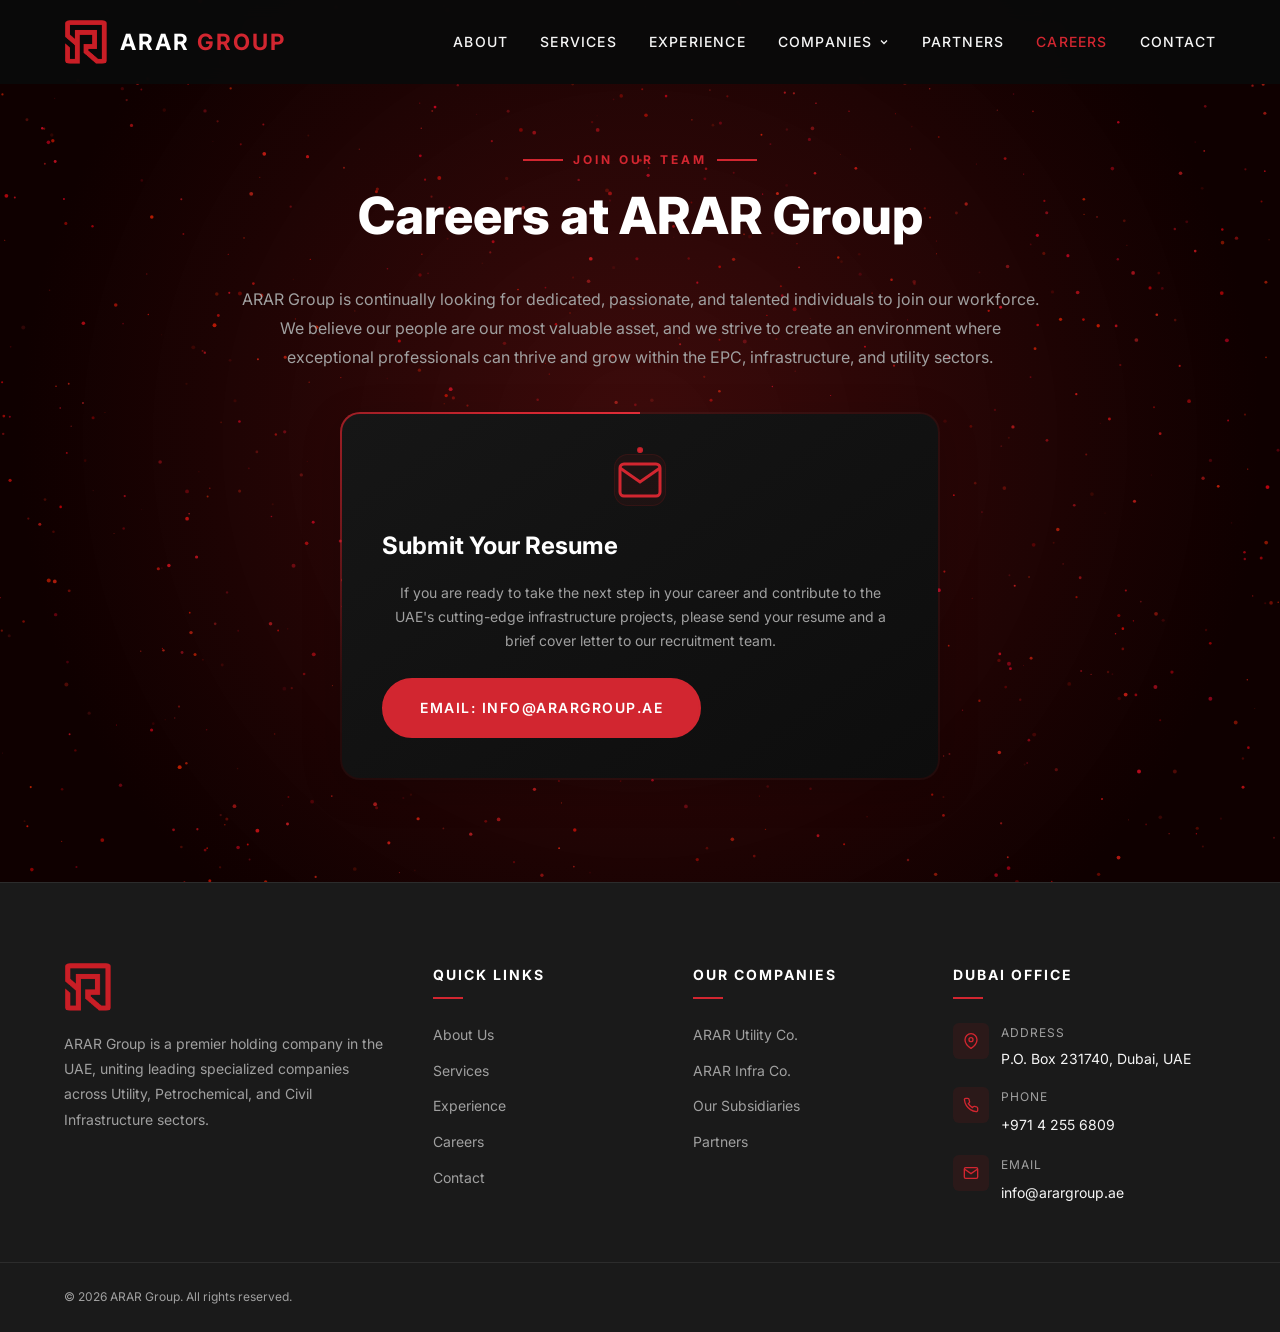
==== commit 9000b0d8: "remove url .html" ====
--- a/careers/index.html
+++ b/careers/index.html
@@ -9,7 +9,7 @@
   <meta name="description"
     content="Join ARAR Group, leading EPC &amp; Utility Contracting Company in Dubai. Send your resume to info@arargroup.ae to explore career opportunities in electrical engineering and infrastructure.">
   <!-- Canonical -->
-  <link rel="canonical" href="https://arargroup.com/careers">
+  <link rel="canonical" href="https://arargroup.com/careers/">
   <!-- Favicon -->
   <link rel="icon" href="/ARAR.png" type="image/png">
   <!-- Open Graph -->
@@ -51,7 +51,7 @@
             </svg>
           </button>
           <div class="nav-dropdown-panel" id="navCompaniesPanel" role="menu">
-            <a href="/utility" class="nav-dd-item nav-dd-utility" role="menuitem">
+            <a href="/utility/" class="nav-dd-item nav-dd-utility" role="menuitem">
               <span class="nav-dd-dot nav-dd-dot--utility"></span>
               <span class="nav-dd-info">
                 <span class="nav-dd-name">ARAR Utility Co.</span>
@@ -84,7 +84,7 @@
           </div>
         </div>
         <a href="/#clients">Partners</a>
-        <a href="/careers" class="active" style="color: var(--deep-red);">Careers</a>
+        <a href="/careers/" class="active" style="color: var(--deep-red);">Careers</a>
         <a href="/#contact">Contact</a>
       </div>
       <button class="hamburger" id="hamburger" aria-label="Toggle navigation">
@@ -110,7 +110,7 @@
         </svg>
       </button>
       <div class="mobile-companies-list" id="mobileCompaniesList">
-        <a href="/utility" class="mobile-company-link mobile-company-utility">
+        <a href="/utility/" class="mobile-company-link mobile-company-utility">
           <span class="mobile-co-dot mobile-co-dot--utility"></span>ARAR Utility Co.
         </a>
         <a href="https://www.ararinfra.com/" target="_blank" rel="noopener noreferrer"
@@ -123,7 +123,7 @@
       </div>
     </div>
     <a href="/#clients" class="mobile-nav-link">Partners</a>
-    <a href="/careers" class="mobile-nav-link active">Careers</a>
+    <a href="/careers/" class="mobile-nav-link active">Careers</a>
     <a href="/#contact" class="mobile-nav-link">Contact</a>
   </div>
 
@@ -189,7 +189,7 @@
               <li><a href="/#about">About Us</a></li>
               <li><a href="/#services">Services</a></li>
               <li><a href="/#stats">Experience</a></li>
-              <li><a href="/careers">Careers</a></li>
+              <li><a href="/careers/">Careers</a></li>
               <li><a href="/#contact">Contact</a></li>
             </ul>
           </div>
@@ -198,7 +198,7 @@
           <div class="footer-col">
             <h4>Our Companies</h4>
             <ul>
-              <li><a href="/utility">ARAR Utility Co.</a></li>
+              <li><a href="/utility/">ARAR Utility Co.</a></li>
               <li><a href="https://www.ararinfra.com/" target="_blank" rel="noopener noreferrer">ARAR Infra Co.</a></li>
               <li><a href="/#showcase">Our Subsidiaries</a></li>
               <li><a href="/#clients">Partners</a></li>
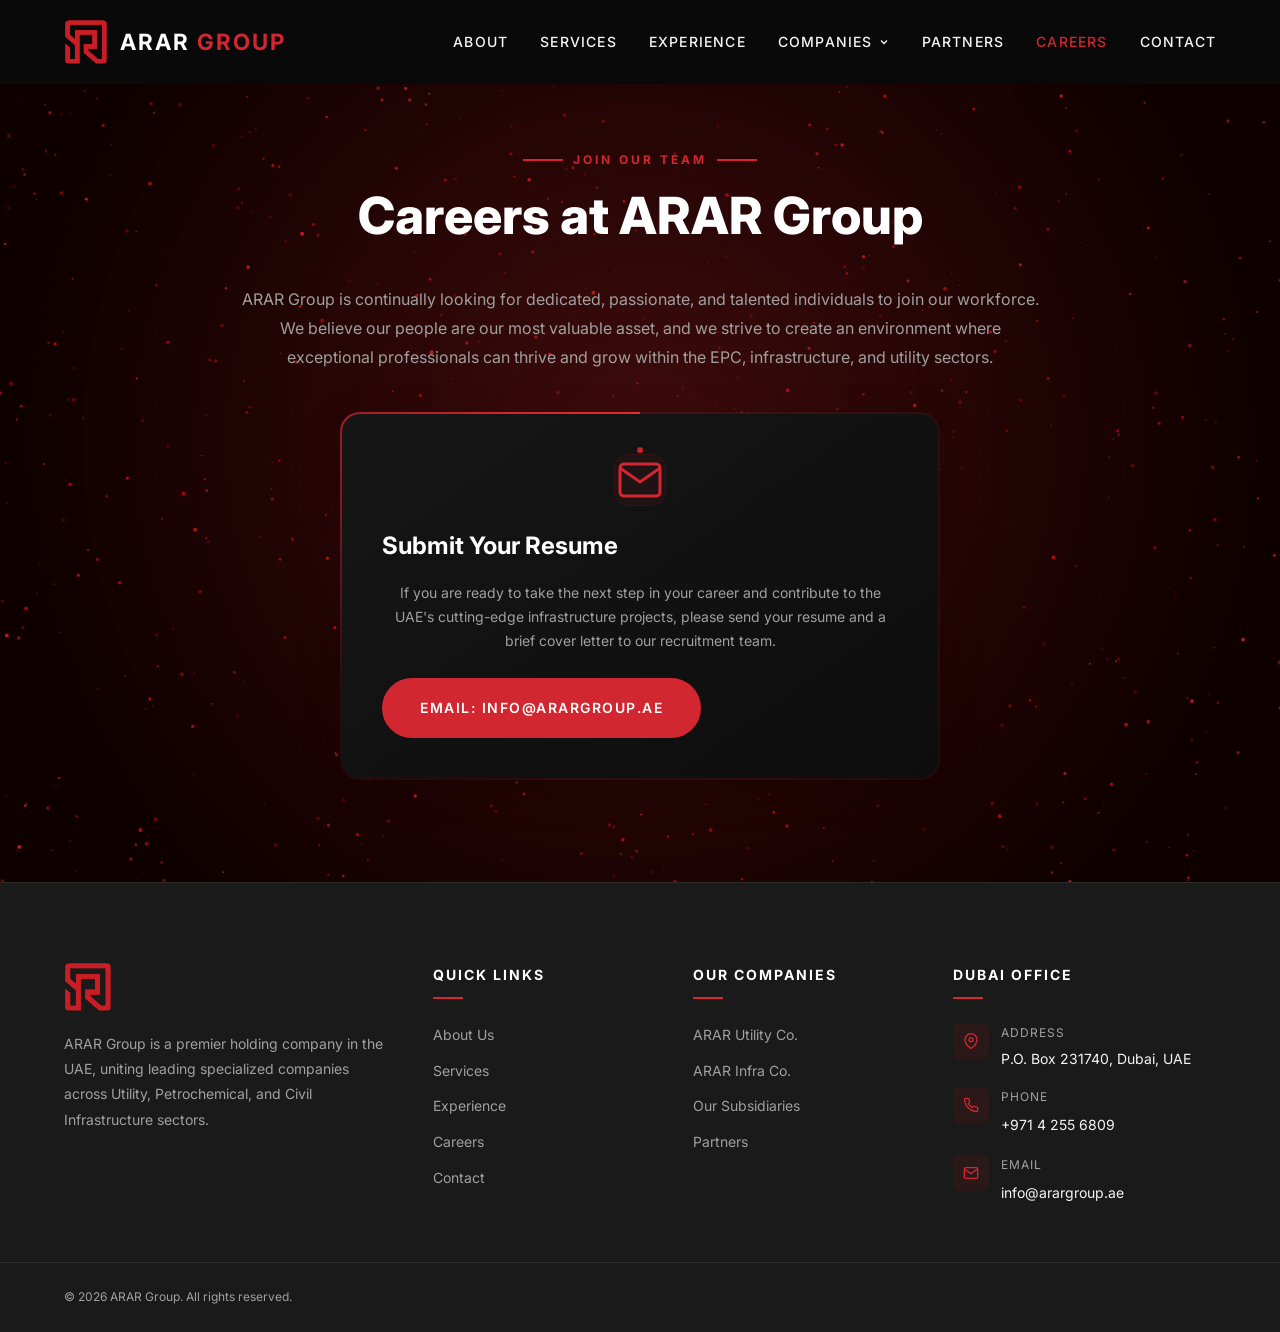
==== commit 39d1ba73: "canonicals" ====
--- a/careers/index.html
+++ b/careers/index.html
@@ -18,7 +18,7 @@
   <meta property="og:title" content="Careers at ARAR Group">
   <meta property="og:description" content="Join ARAR Group, leading EPC &amp; Utility Contracting Company in Dubai. Explore career opportunities with us.">
   <meta property="og:image" content="https://arargroup.com/ARAR.png">
-  <meta property="og:url" content="https://arargroup.com/careers">
+  <meta property="og:url" content="https://arargroup.com/careers/">
   <meta name="twitter:card" content="summary_large_image">
   <link rel="stylesheet" href="/index.css">
   <link rel="stylesheet" href="/modal.css">
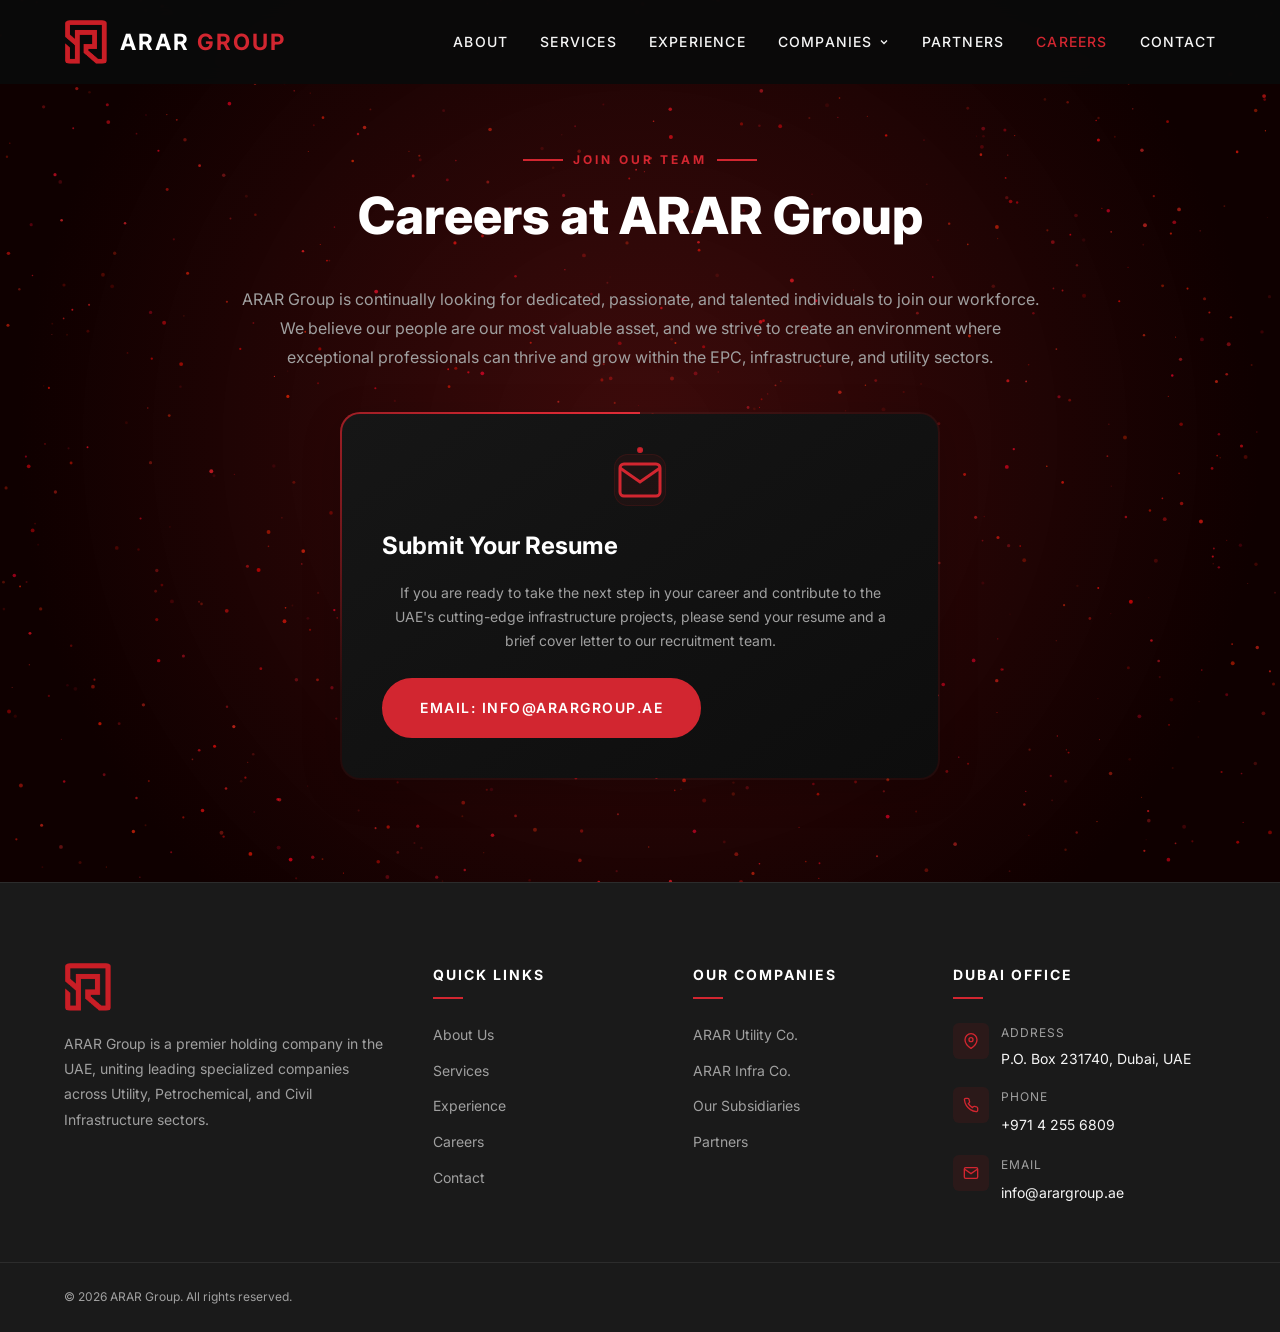
==== commit 1344b4b2: "fresh fix by sonnet" ====
--- a/careers/index.html
+++ b/careers/index.html
@@ -18,8 +18,44 @@
   <meta property="og:title" content="Careers at ARAR Group">
   <meta property="og:description" content="Join ARAR Group, leading EPC &amp; Utility Contracting Company in Dubai. Explore career opportunities with us.">
   <meta property="og:image" content="https://arargroup.com/ARAR.png">
+  <meta property="og:image:width" content="512">
+  <meta property="og:image:height" content="512">
   <meta property="og:url" content="https://arargroup.com/careers/">
+  <meta property="og:locale" content="en_AE">
+  <!-- Twitter Card -->
   <meta name="twitter:card" content="summary_large_image">
+  <meta name="twitter:title" content="Careers at ARAR Group — Join Dubai's Leading EPC Contractor">
+  <meta name="twitter:description" content="Join ARAR Group, leading EPC &amp; Utility Contracting Company in Dubai. Send your resume to info@arargroup.ae to explore career opportunities.">
+  <meta name="twitter:image" content="https://arargroup.com/ARAR.png">
+  <!-- Structured Data -->
+  <script type="application/ld+json">
+  {
+    "@context": "https://schema.org",
+    "@type": "Organization",
+    "name": "ARAR Group",
+    "url": "https://arargroup.com",
+    "logo": "https://arargroup.com/ARAR.png",
+    "description": "ARAR Group is a Dubai-based holding company specialising in LV, MV, HV, EHV and Street Lighting EPC works with 18+ years of experience.",
+    "telephone": "+971-4-255-6809",
+    "email": "info@arargroup.ae",
+    "address": {
+      "@type": "PostalAddress",
+      "addressLocality": "Dubai",
+      "addressCountry": "AE",
+      "postalCode": "231740"
+    }
+  }
+  </script>
+  <script type="application/ld+json">
+  {
+    "@context": "https://schema.org",
+    "@type": "BreadcrumbList",
+    "itemListElement": [
+      { "@type": "ListItem", "position": 1, "name": "Home", "item": "https://arargroup.com/" },
+      { "@type": "ListItem", "position": 2, "name": "Careers", "item": "https://arargroup.com/careers/" }
+    ]
+  }
+  </script>
   <link rel="stylesheet" href="/index.css">
   <link rel="stylesheet" href="/modal.css">
   <!-- Google Fonts -->
--- a/index.css
+++ b/index.css
@@ -4412,6 +4412,7 @@
   background: linear-gradient(135deg, rgba(255, 255, 255, 0.2) 0%, rgba(210, 38, 48, 0.4) 100%);
   -webkit-mask: linear-gradient(#fff 0 0) content-box, linear-gradient(#fff 0 0);
   -webkit-mask-composite: xor;
+  mask: linear-gradient(#fff 0 0) content-box, linear-gradient(#fff 0 0);
   mask-composite: exclude;
   pointer-events: none;
   opacity: 0.8;
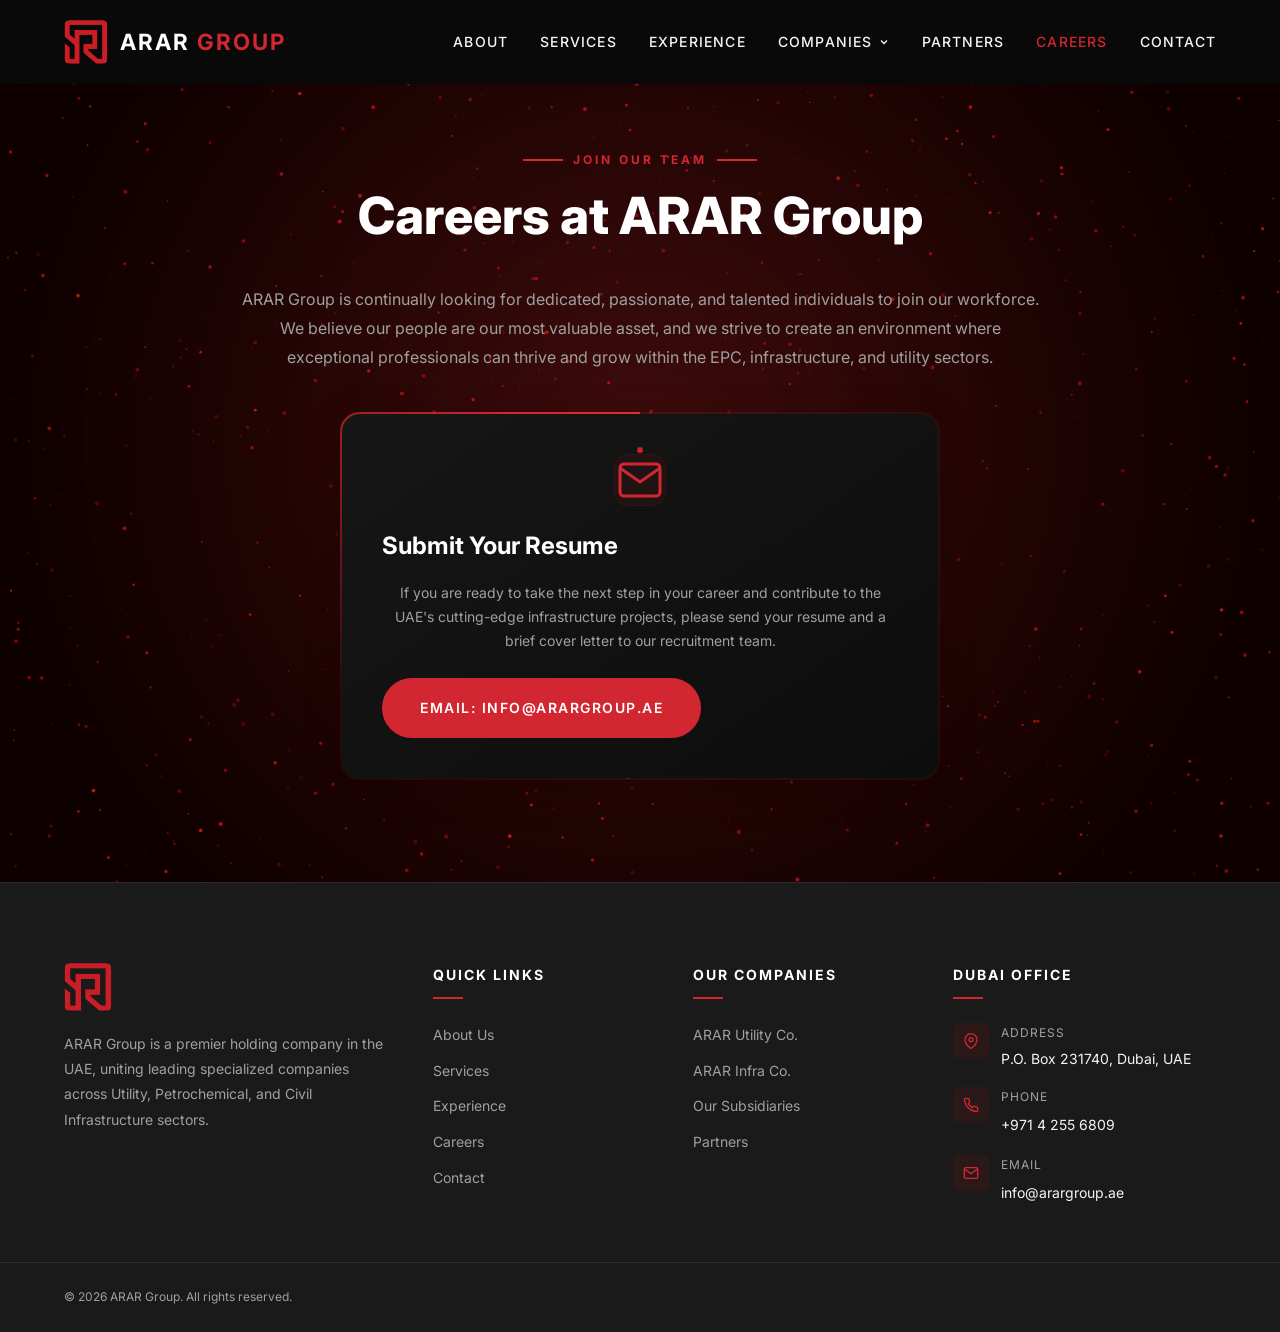
==== commit cddd809d: "chore: update favicon files to square format and add semantic h1 for site name" ====
--- a/careers/index.html
+++ b/careers/index.html
@@ -10,8 +10,10 @@
     content="Join ARAR Group, leading EPC &amp; Utility Contracting Company in Dubai. Send your resume to info@arargroup.ae to explore career opportunities in electrical engineering and infrastructure.">
   <!-- Canonical -->
   <link rel="canonical" href="https://arargroup.com/careers/">
-  <!-- Favicon -->
-  <link rel="icon" href="/ARAR.png" type="image/png">
+  <!-- Favicons -->
+  <link rel="shortcut icon" href="/favicon.ico" type="image/x-icon">
+  <link rel="icon" href="/ARAR.png" type="image/png" sizes="1269x1269">
+  <link rel="apple-touch-icon" href="/apple-touch-icon.png">
   <!-- Open Graph -->
   <meta property="og:type" content="website">
   <meta property="og:site_name" content="ARAR Group">
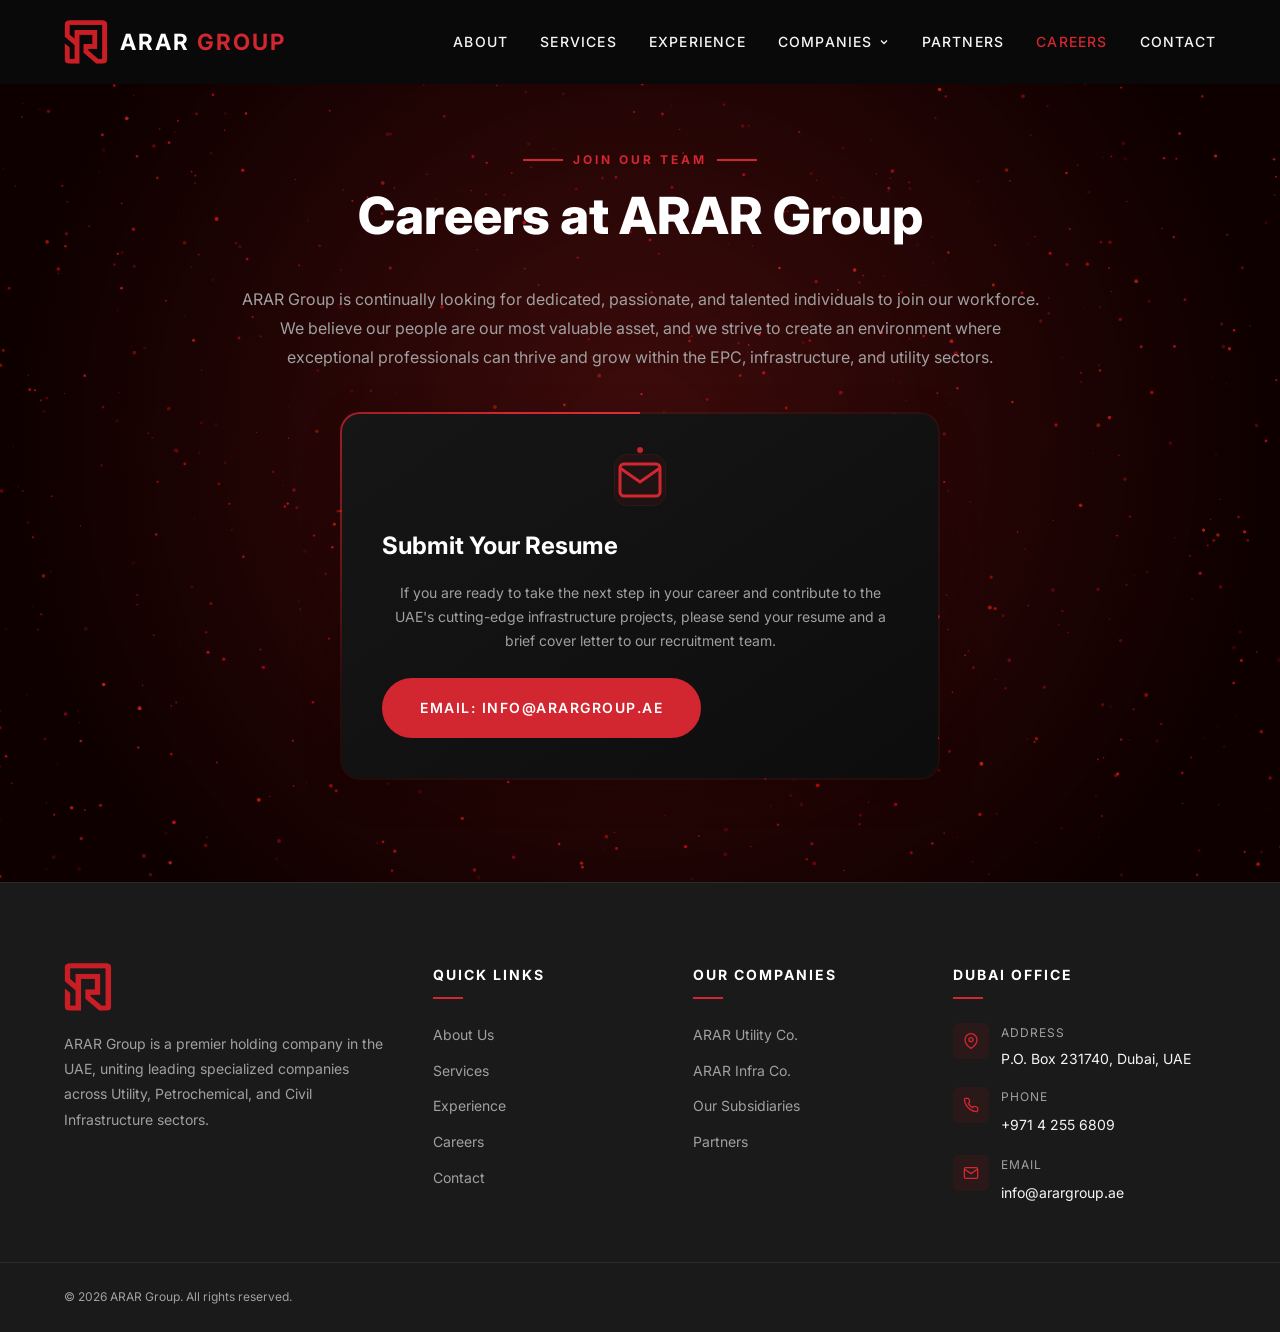
==== commit 5e74f4a9: "image updated" ====
--- a/careers/index.html
+++ b/careers/index.html
@@ -11,9 +11,14 @@
   <!-- Canonical -->
   <link rel="canonical" href="https://arargroup.com/careers/">
   <!-- Favicons -->
-  <link rel="shortcut icon" href="/favicon.ico" type="image/x-icon">
-  <link rel="icon" href="/ARAR.png" type="image/png" sizes="1269x1269">
+  <link rel="icon" href="/favicon.ico" sizes="any">
+  <link rel="icon" href="/favicon-48x48.png" type="image/png" sizes="48x48">
+  <link rel="icon" href="/favicon-96x96.png" type="image/png" sizes="96x96">
+  <link rel="icon" href="/favicon-144x144.png" type="image/png" sizes="144x144">
+  <link rel="icon" href="/favicon-192x192.png" type="image/png" sizes="192x192">
   <link rel="apple-touch-icon" href="/apple-touch-icon.png">
+  <meta name="application-name" content="ARAR Group">
+  <meta name="apple-mobile-web-app-title" content="ARAR Group">
   <!-- Open Graph -->
   <meta property="og:type" content="website">
   <meta property="og:site_name" content="ARAR Group">
